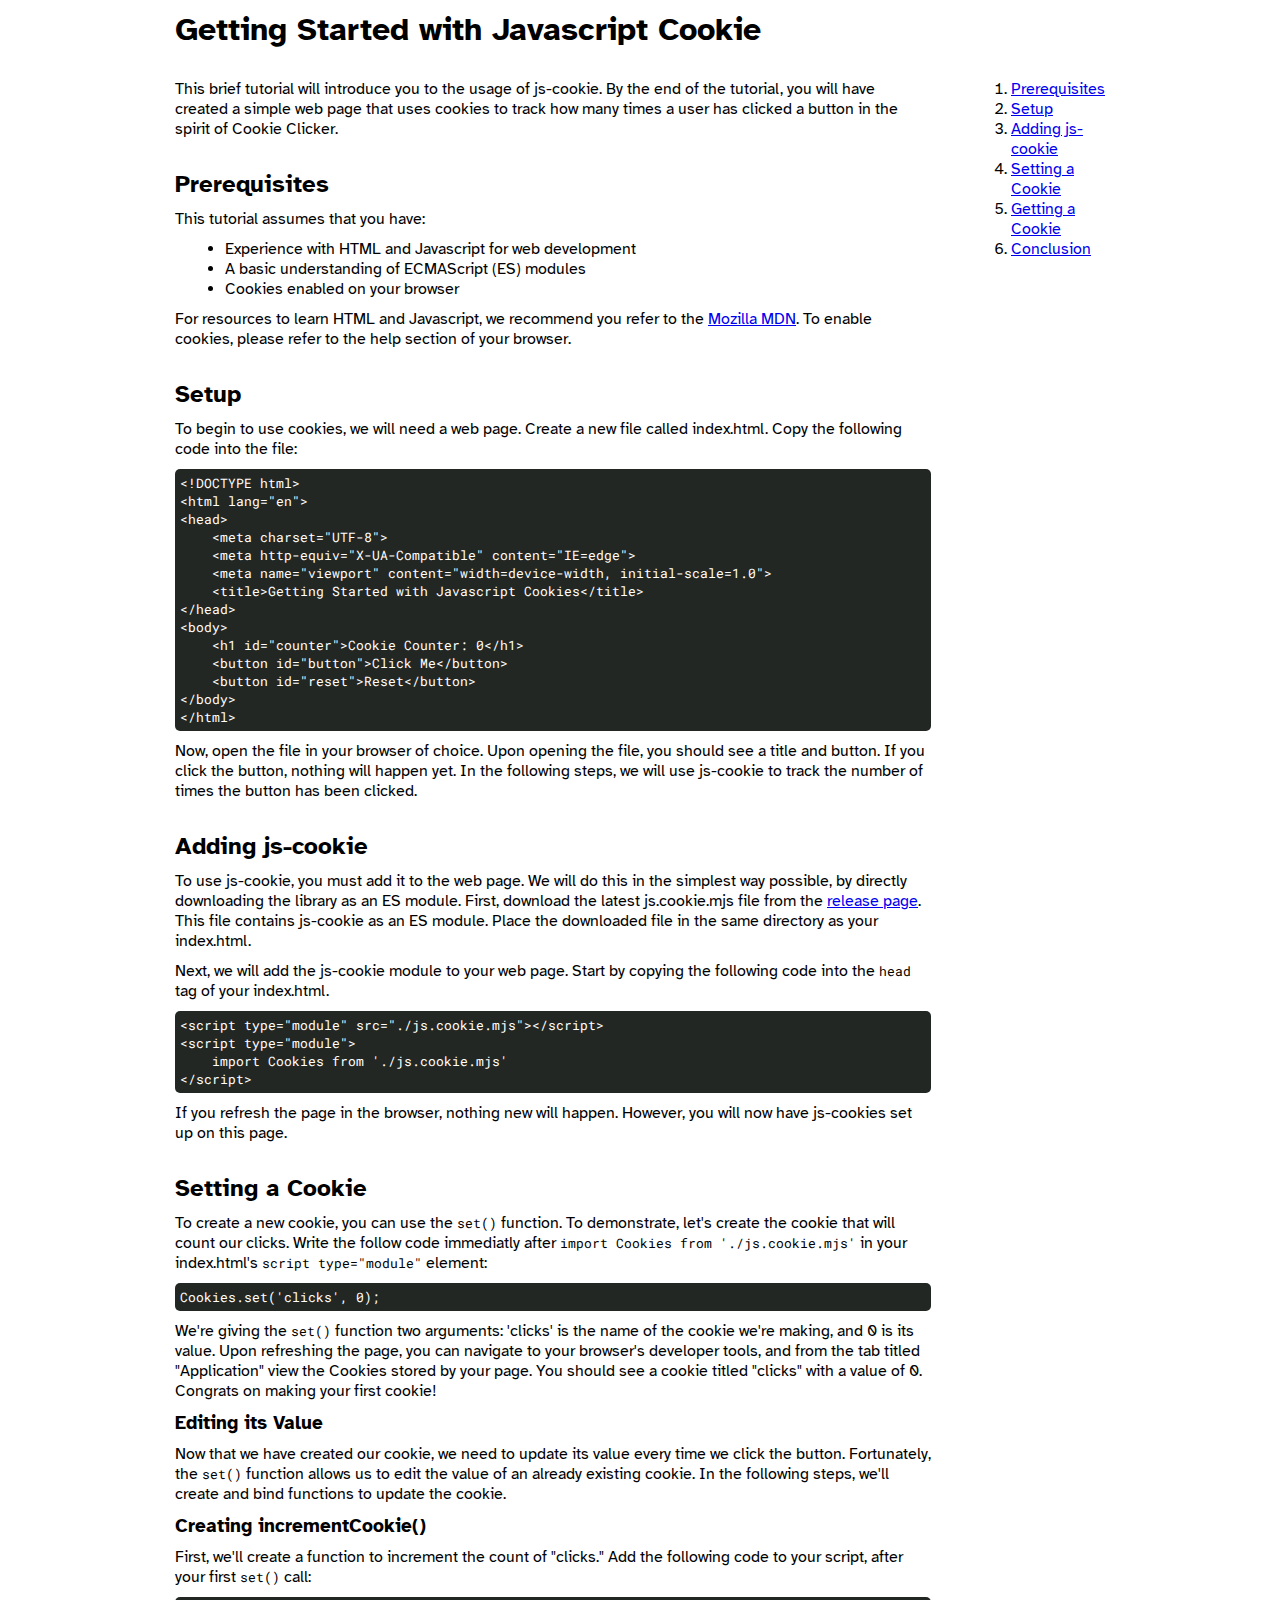
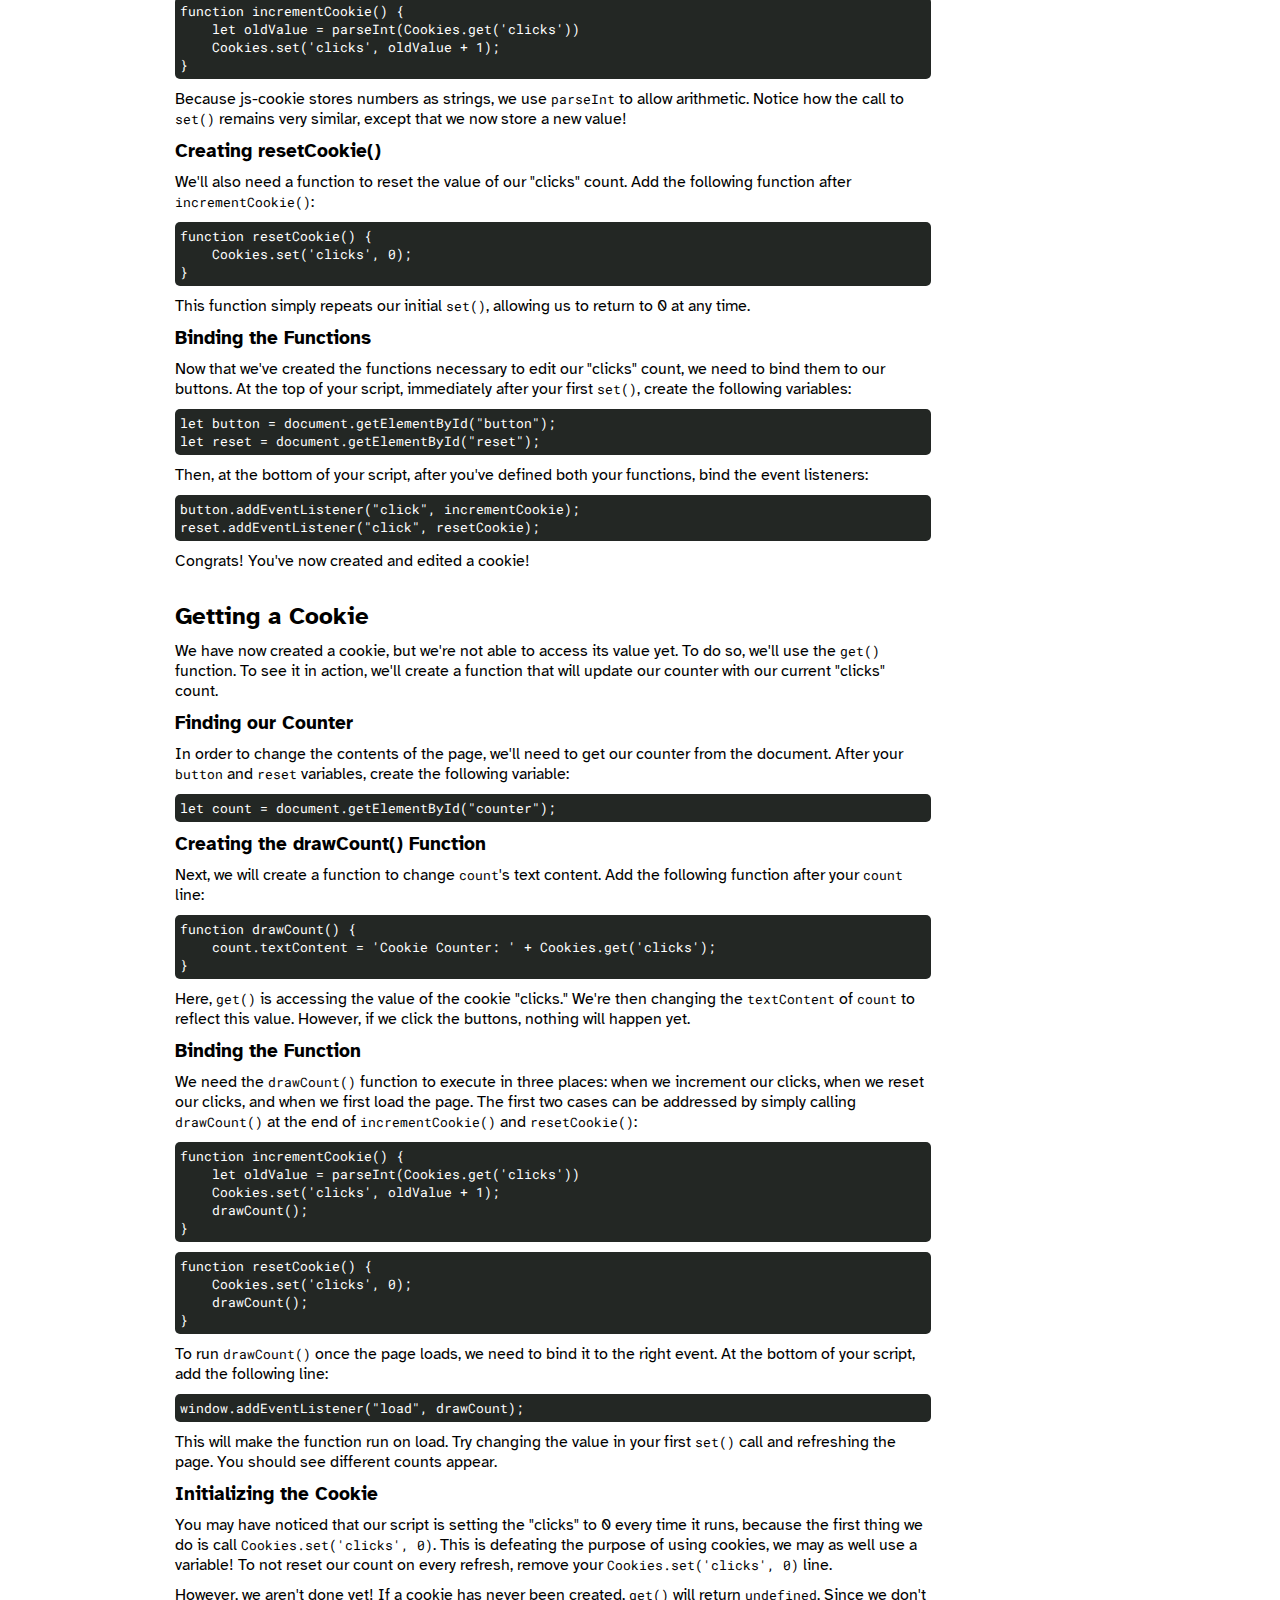
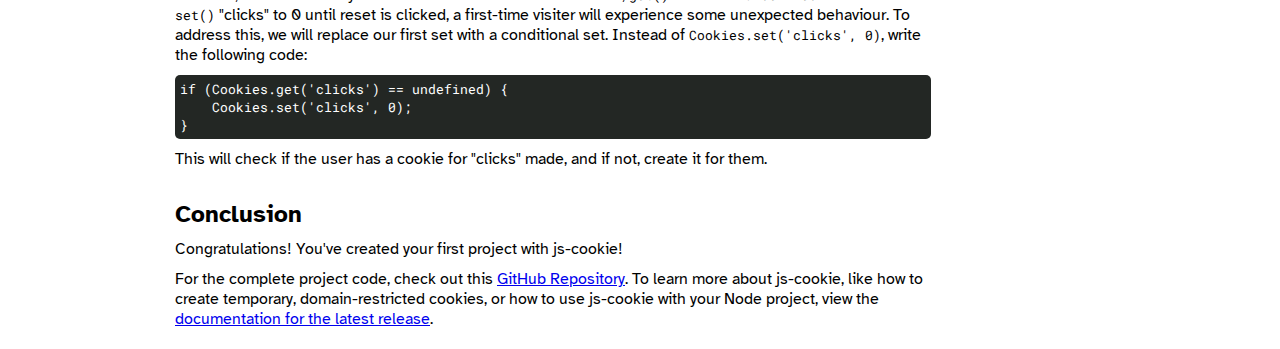
==== index.html @ d1ec7527 "Small content changes" ====
<!DOCTYPE html>
<html lang="en">
<head>
    <meta charset="UTF-8">
    <meta http-equiv="X-UA-Compatible" content="IE=edge">
    <meta name="viewport" content="width=device-width, initial-scale=1.0">
    <link rel="stylesheet" href="style.css">
    <title>Getting Started</title>
</head>
<body>
    <div class="blog">
        <h1>Getting Started with Javascript Cookie</h1>
        <div class="flex">
            <div class="article">

                <p>
                    This brief tutorial will introduce you to the usage of js-cookie. By the end of the 
                    tutorial, you will have created a simple web page that uses cookies to track how 
                    many times a user has clicked a button in the spirit of Cookie Clicker.
                </p>

                <h2 id="prereqs">Prerequisites</h2>
                <p>This tutorial assumes that you have:</p>
                <ul>
                    <li>Experience with HTML and Javascript for web development</li>
                    <li>A basic understanding of ECMAScript (ES) modules</li>
                    <li>Cookies enabled on your browser</li>
                </ul>
                <p>
                    For resources to learn HTML and Javascript, we recommend you refer to the 
                    <a href="https://developer.mozilla.org/">Mozilla MDN</a>. To enable
                    cookies, please refer to the help section of your browser.
                </p>
                
                <h2 id="setup">Setup</h2>
                <p>
                    To begin to use cookies, we will need a web page. Create a new file called
                    index.html. Copy the following code into the file:
                </p>
                <div class="code">
                    
                    <pre>&lt;!DOCTYPE html&gt;
&lt;html lang="en"&gt;
&lt;head&gt;
    &lt;meta charset="UTF-8"&gt;
    &lt;meta http-equiv="X-UA-Compatible" content="IE=edge"&gt;
    &lt;meta name="viewport" content="width=device-width, initial-scale=1.0"&gt;
    &lt;title&gt;Getting Started with Javascript Cookies&lt;&#47;title&gt;
&lt;/head&gt;
&lt;body&gt;
    &lt;h1 id="counter"&gt;Cookie Counter: 0&lt;&#47;h1&gt;
    &lt;button id="button"&gt;Click Me&lt;&#47;button&gt;
    &lt;button id="reset"&gt;Reset&lt;&#47;button&gt;
&lt;&#47;body&gt;
&lt;&#47;html&gt;</pre>
                </div>
                <p>
                    Now, open the file in your browser of choice.
                    Upon opening the file, you should see a title and button. If you click the button, 
                    nothing will happen yet. In the following steps, we will use js-cookie to track 
                    the number of times the button has been clicked.
                </p>

                <h2 id="install">Adding js-cookie</h2>
                <p>
                    To use js-cookie, you must add it to the web page. We will do this in the 
                    simplest way possible, by directly downloading the library as an ES module. First,
                    download the latest js.cookie.mjs file from the 
                    <a href="https://github.com/js-cookie/js-cookie/releases">release page</a>. This
                    file contains js-cookie as an ES module. Place the downloaded file in the same
                    directory as your index.html.
                </p>
                <p>
                    Next, we will add the js-cookie module to your web page. Start by copying the following
                    code into the <code>head</code> tag of your index.html.
                </p>
                <div class="code">
                    <pre>
&lt;script type="module" src="./js.cookie.mjs"&gt;&lt;/script&gt;
&lt;script type="module"&gt;
    import Cookies from './js.cookie.mjs'
&lt;/script&gt;</pre>
                </div>
                <p>
                    If you refresh the page in the browser, nothing new will happen. However, you will
                    now have js-cookies set up on this page.
                </p>

                <h2 id="makecookie">Setting a Cookie</h2>
                <p>
                    To create a new cookie, you can use the <code>set()</code> function. To demonstrate,
                    let's create the cookie that will count our clicks. Write the follow code immediatly
                    after <code>import Cookies from './js.cookie.mjs'</code> in your index.html's 
                    <code>script type="module"</code> element:
                </p>
                <div class="code">
                    <pre>
Cookies.set('clicks', 0);</pre>
                </div>
                <p>
                    We're giving the <code>set()</code> function two arguments: 'clicks' is the name of the
                    cookie we're making, and 0 is its value. Upon refreshing the page, you can navigate to your
                    browser's developer tools, and from the tab titled "Application" view the Cookies stored by
                    your page. You should see a cookie titled "clicks" with a value of 0. Congrats on making your
                    first cookie!
                </p>
                <h3>Editing its Value</h3>
                <p>
                    Now that we have created our cookie, we need to update its value every time we click the button.
                    Fortunately, the <code>set()</code> function allows us to edit the value of an already existing cookie.
                    In the following steps, we'll create and bind functions to update the cookie.
                </p>
                <h3>Creating incrementCookie()</h3>
                <p>
                    First, we'll create a function to increment the count of "clicks." Add the following code to your script,
                    after your first <code>set()</code> call:
                </p>
                <div class="code">
<pre>
function incrementCookie() {
    let oldValue = parseInt(Cookies.get('clicks'))
    Cookies.set('clicks', oldValue + 1);
}</pre>
                </div>
                <p>
                    Because js-cookie stores numbers as strings, we use <code>parseInt</code> to allow arithmetic. Notice
                    how the call to <code>set()</code> remains very similar, except that we now store a new value!
                </p>
                <h3>Creating resetCookie()</h3>
                <p>
                    We'll also need a function to reset the value of our "clicks" count. Add the following function
                    after <code>incrementCookie()</code>:
                </p>
                <div class="code">
<pre>
function resetCookie() {
    Cookies.set('clicks', 0);
}</pre>
                </div>
                <p>
                    This function simply repeats our initial <code>set()</code>, allowing us to return to 0 at any
                    time.
                </p>
                <h3>Binding the Functions</h3>
                <p>
                    Now that we've created the functions necessary to edit our "clicks" count, we need to bind them
                    to our buttons. At the top of your script, immediately after your first <code>set()</code>,
                    create the following variables:
                </p>
                <div class="code">
<pre>
let button = document.getElementById("button");
let reset = document.getElementById("reset");</pre>
                </div>
                <p>
                    Then, at the bottom of your script, after you've defined both your functions, bind the event
                    listeners:
                </p>
                <div class="code">
<pre>
button.addEventListener("click", incrementCookie);
reset.addEventListener("click", resetCookie);</pre>
                </div>
                <p>
                    Congrats! You've now created and edited a cookie!
                </p>

                <h2 id="readcookie">Getting a Cookie</h2>
                <p>
                    We have now created a cookie, but we're not able to access its value yet. To do so, we'll
                    use the <code>get()</code> function. To see it in action, we'll create a function that will
                    update our counter with our current "clicks" count. 
                </p>
                <h3>Finding our Counter</h3>
                <p>
                    In order to change the contents of the page, we'll need to get our counter from the 
                    document. After your <code>button</code> and <code>reset</code> variables, create the 
                    following variable:
                </p>
                <div class="code">
                    <pre>let count = document.getElementById("counter");</pre>
                </div>
                <h3>Creating the drawCount() Function</h3>
                <p>
                    Next, we will create a function to change <code>count</code>'s text content. Add the following
                    function after your <code>count</code> line:
                </p>
                <div class="code">
                    <pre>
function drawCount() {
    count.textContent = 'Cookie Counter: ' + Cookies.get('clicks');
}</pre>
                </div>
                <p>
                    Here, <code>get()</code> is accessing the value of the cookie "clicks." We're then changing the
                    <code>textContent</code> of <code>count</code> to reflect this value. However, if we click the 
                    buttons, nothing will happen yet.
                </p>
                <h3>Binding the Function</h3>
                <p>
                    We need the <code>drawCount()</code> function to execute in three places: when we increment our
                    clicks, when we reset our clicks, and when we first load the page. The first two cases can be 
                    addressed by simply calling <code>drawCount()</code> at the end of <code>incrementCookie()</code>
                    and <code>resetCookie()</code>:
                </p>
                <div class="code">
<pre>
function incrementCookie() {
    let oldValue = parseInt(Cookies.get('clicks'))
    Cookies.set('clicks', oldValue + 1);
    drawCount();
}</pre>
                </div>
                <div class="code">
<pre>
function resetCookie() {
    Cookies.set('clicks', 0);
    drawCount();
}</pre>
                </div>
                <p>
                    To run <code>drawCount()</code> once the page loads, we need to bind it to the right event. At
                    the bottom of your script, add the following line:            
                </p>
                <div class="code">
                    <pre>window.addEventListener("load", drawCount);</pre>
                </div>
                <p>
                    This will make the function run on load. Try changing the value in your first <code>set()</code> call
                    and refreshing the page. You should see different counts appear.
                </p>
                <h3>Initializing the Cookie</h3>
                <p>
                    You may have noticed that our script is setting the "clicks" to 0 every time it runs, because
                    the first thing we do is call <code>Cookies.set('clicks', 0)</code>. This is defeating the purpose
                    of using cookies, we may as well use a variable! To not reset our count on every refresh, remove
                    your <code>Cookies.set('clicks', 0)</code> line.
                </p>
                <p>
                    However, we aren't done yet! If a cookie has never been created, <code>get()</code> will return
                    <code>undefined</code>. Since we don't <code>set()</code> "clicks" to 0 until reset is clicked,
                    a first-time visiter will experience some unexpected behaviour. To address this, we will replace
                    our first set with a conditional set. Instead of <code>Cookies.set('clicks', 0)</code>, write
                    the following code:
                </p>
                <div class="code">
                    <pre>
if (Cookies.get('clicks') == undefined) {
    Cookies.set('clicks', 0);
}</pre>
                </div>
                <p>
                    This will check if the user has a cookie for "clicks" made, and if not, create it for them.
                </p>

                <h2 id="conclusion">Conclusion</h2>
                <p>Congratulations! You've created your first project with js-cookie!</p>
                <p>
                    For the complete project code, check out this 
                    <a href="https://github.com/keatonuw/getting-started/blob/main/cookies.html">GitHub Repository</a>.
                    To learn more about js-cookie, like how to create temporary, domain-restricted cookies, or
                    how to use js-cookie with your Node project, view the 
                    <a href="https://github.com/js-cookie/js-cookie/tree/latest#readme">documentation for the latest release</a>.
                </p>

            </div>
            <div class="contents">
                <ol>
                    <li><a href="#prereqs">Prerequisites</a></li>
                    <li><a href="#setup">Setup</a></li>
                    <li><a href="#install">Adding js-cookie</a></li>
                    <li><a href="#makecookie">Setting a Cookie</a></li>
                    <li><a href="#readcookie">Getting a Cookie</a></li>
                    <li><a href="#conclusion">Conclusion</a></li>
                </ol>
            </div>
        </div>
    </div>
</body>
</html>
---- style.css ----
@import url('https://fonts.googleapis.com/css2?family=Atkinson+Hyperlegible&family=Roboto+Mono&family=Space+Mono&display=swap');
* {
    margin: 0;
    padding: 0;
}

body {
    background-color: white;
    font-family: 'Atkinson Hyperlegible', sans-serif;
}

.blog {
    width: 75%;
    margin: auto;
    height: 100vh;
}

.flex {
    display: flex;
    align-items: flex-start;
    justify-content: space-between;
}

.article, .contents, h1 {
    padding: 10px 15px;
}

.article > *, .contents > * {
    margin: 10px 0;
}

.article > h2 {
    margin: 30px 0 0 0;
}

li {
    margin: 0 0 0 50px;
}

.code {
    background-color: rgb(35, 39, 36);
    border-radius: 5px;
    padding: 5px;
    color: white;
    font-family: 'Roboto Mono', monospace;
    text-align: left;
}

pre, code {
    font-family: 'Roboto Mono', monospace;
    font-size: small;
}
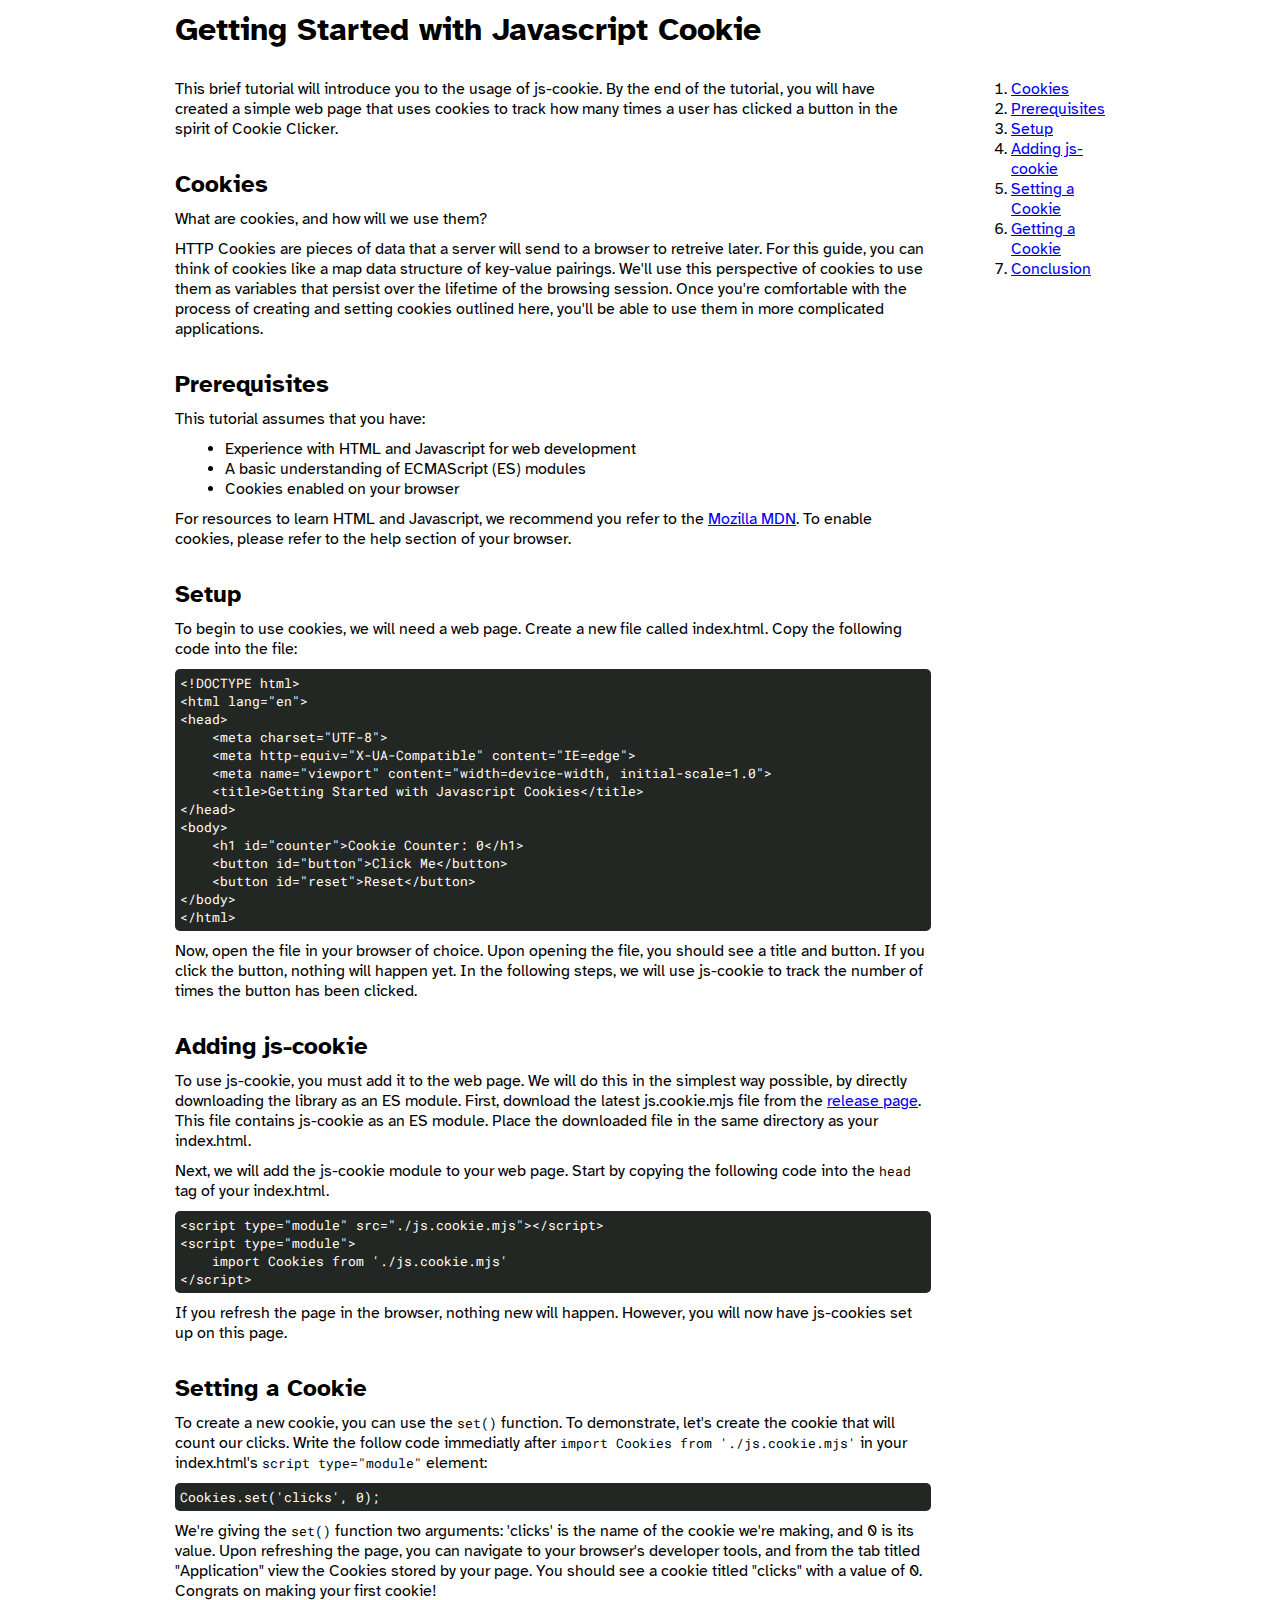
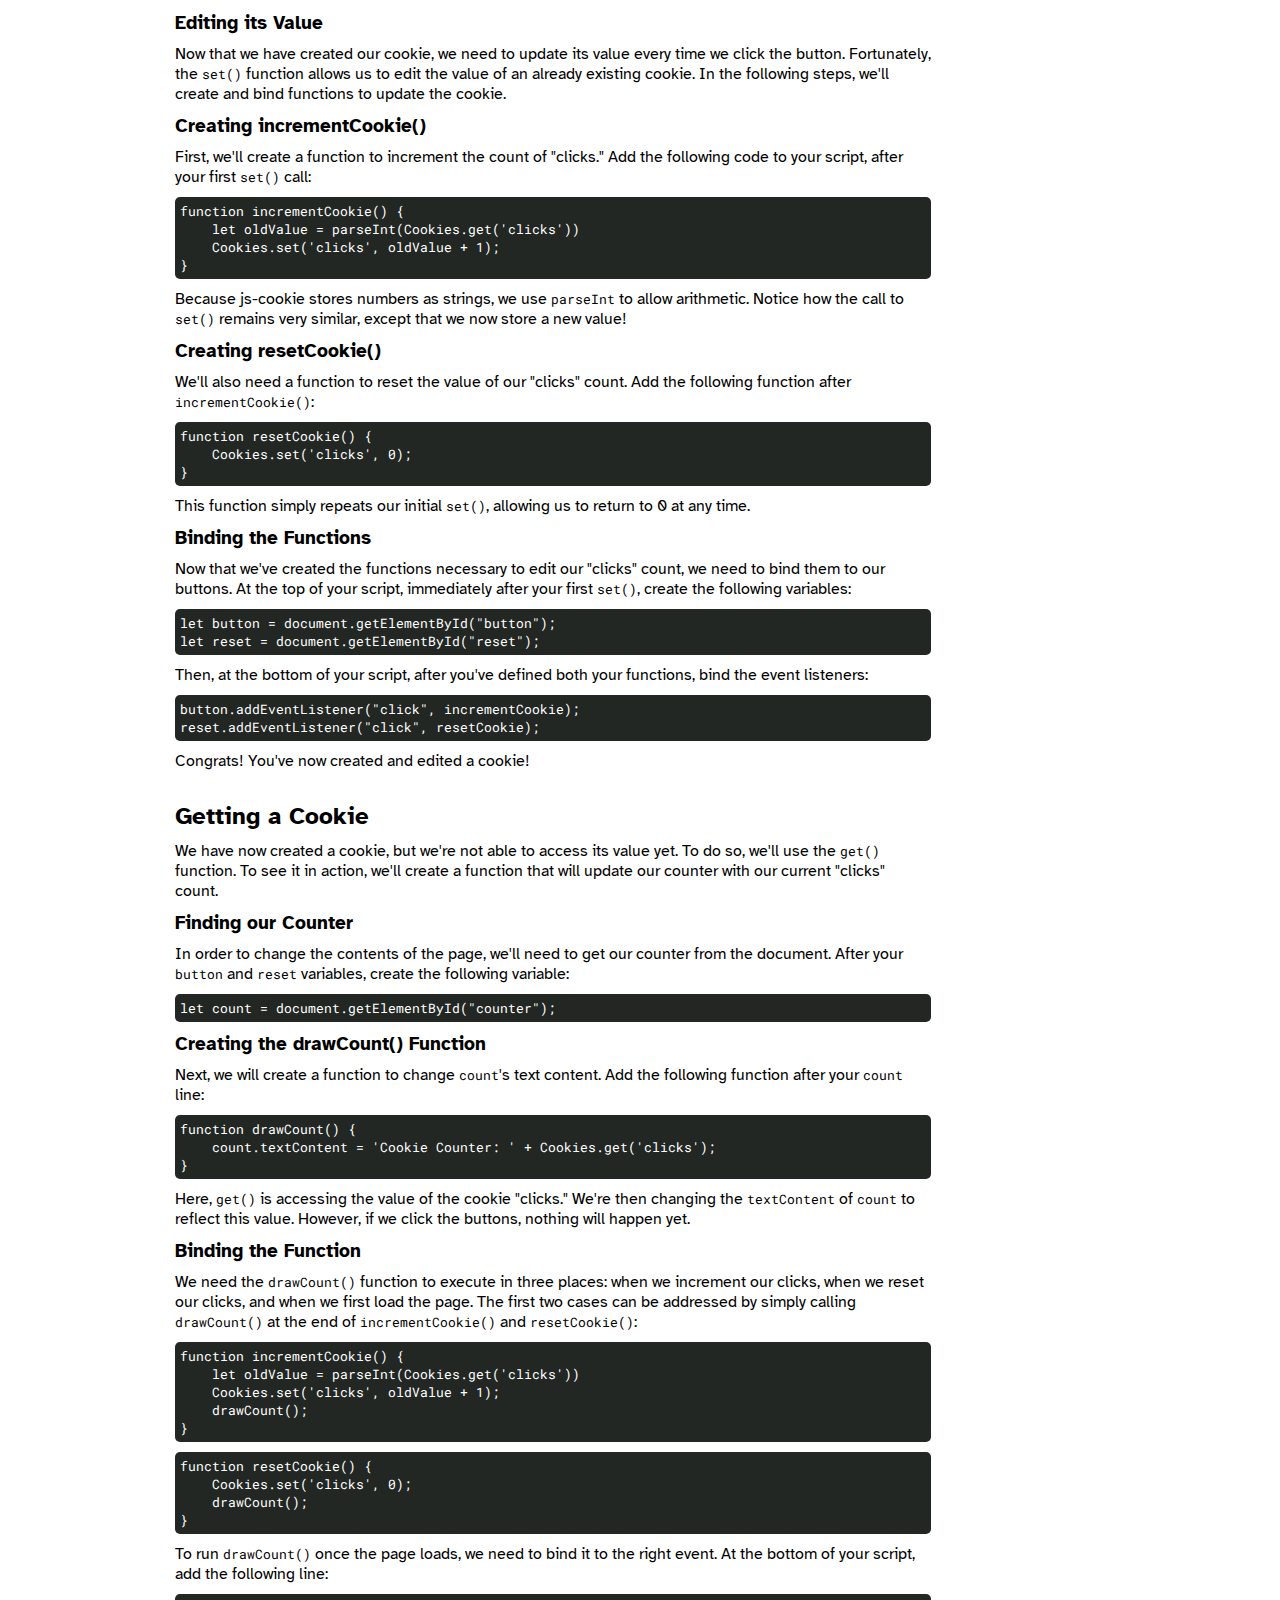
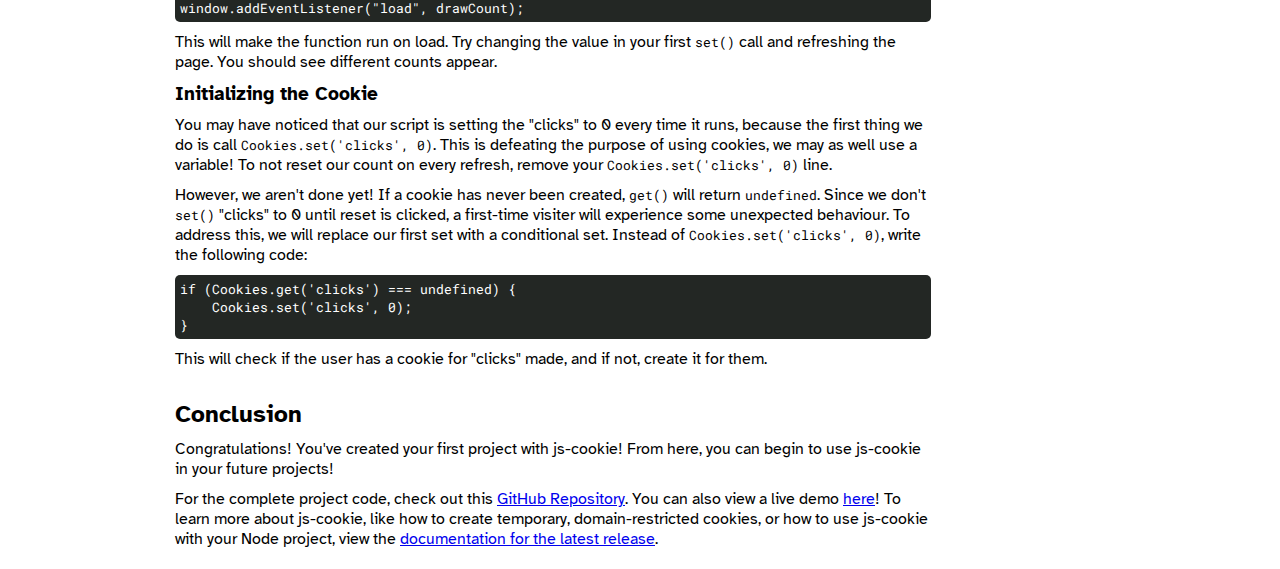
==== commit 5db5e330: "draft content" ====
--- a/index.html
+++ b/index.html
@@ -17,6 +17,16 @@
                     This brief tutorial will introduce you to the usage of js-cookie. By the end of the 
                     tutorial, you will have created a simple web page that uses cookies to track how 
                     many times a user has clicked a button in the spirit of Cookie Clicker.
+                </p>
+
+                <h2 id="cookies">Cookies</h2>
+                <p>What are cookies, and how will we use them?</p>
+                <p>
+                    HTTP Cookies are pieces of data that a server will send to a browser to retreive later.
+                    For this guide, you can think of cookies like a map data structure of key-value pairings.
+                    We'll use this perspective of cookies to use them as variables that persist over the lifetime
+                    of the browsing session. Once you're comfortable with the process of creating and setting
+                    cookies outlined here, you'll be able to use them in more complicated applications.
                 </p>
 
                 <h2 id="prereqs">Prerequisites</h2>
@@ -245,7 +255,7 @@
                 </p>
                 <div class="code">
                     <pre>
-if (Cookies.get('clicks') == undefined) {
+if (Cookies.get('clicks') === undefined) {
     Cookies.set('clicks', 0);
 }</pre>
                 </div>
@@ -254,10 +264,15 @@
                 </p>
 
                 <h2 id="conclusion">Conclusion</h2>
-                <p>Congratulations! You've created your first project with js-cookie!</p>
+                <p>
+                    Congratulations! You've created your first project with js-cookie! From here, you can begin to
+                    use js-cookie in your future projects!
+                </p>
                 <p>
                     For the complete project code, check out this 
                     <a href="https://github.com/keatonuw/getting-started/blob/main/cookies.html">GitHub Repository</a>.
+                    You can also view a live demo
+                    <a href="https://keatonuw.github.io/getting-started/cookies.html">here</a>!
                     To learn more about js-cookie, like how to create temporary, domain-restricted cookies, or
                     how to use js-cookie with your Node project, view the 
                     <a href="https://github.com/js-cookie/js-cookie/tree/latest#readme">documentation for the latest release</a>.
@@ -266,6 +281,7 @@
             </div>
             <div class="contents">
                 <ol>
+                    <li><a href="#cookies">Cookies</a></li>
                     <li><a href="#prereqs">Prerequisites</a></li>
                     <li><a href="#setup">Setup</a></li>
                     <li><a href="#install">Adding js-cookie</a></li>
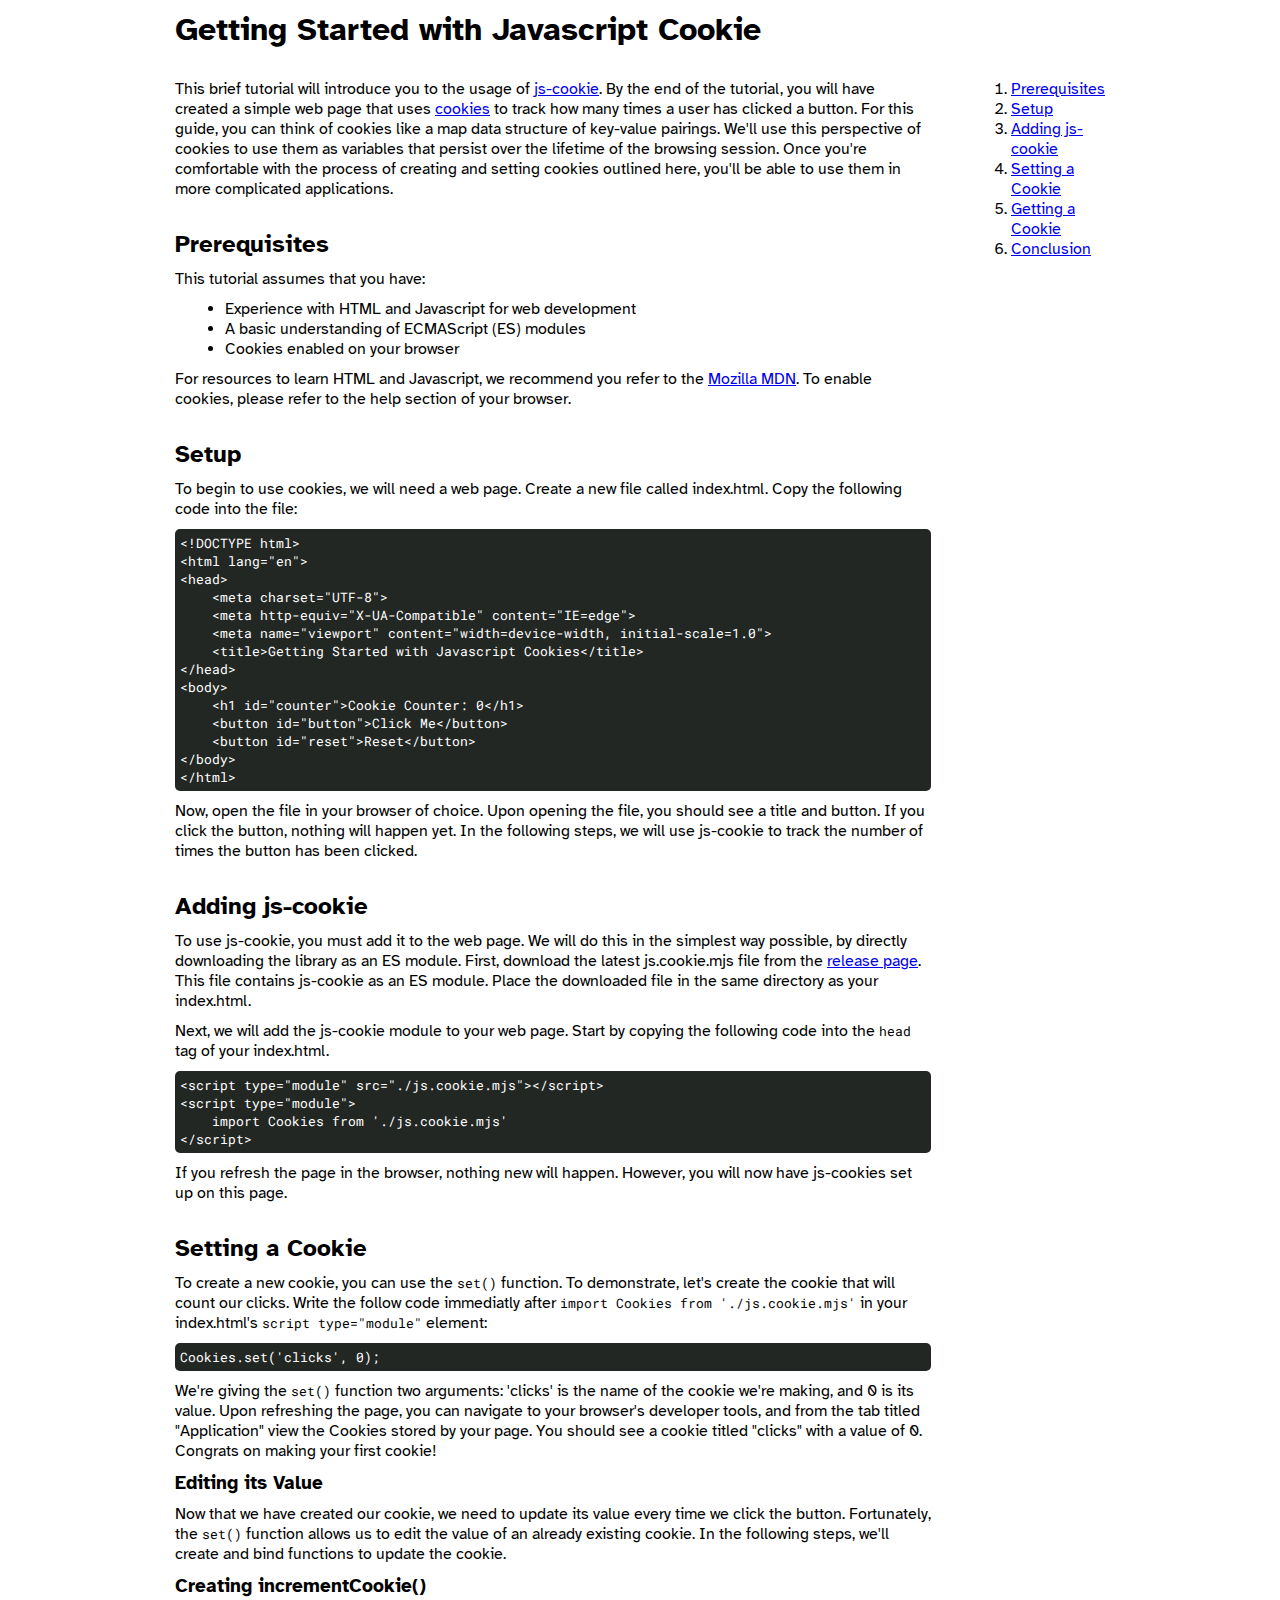
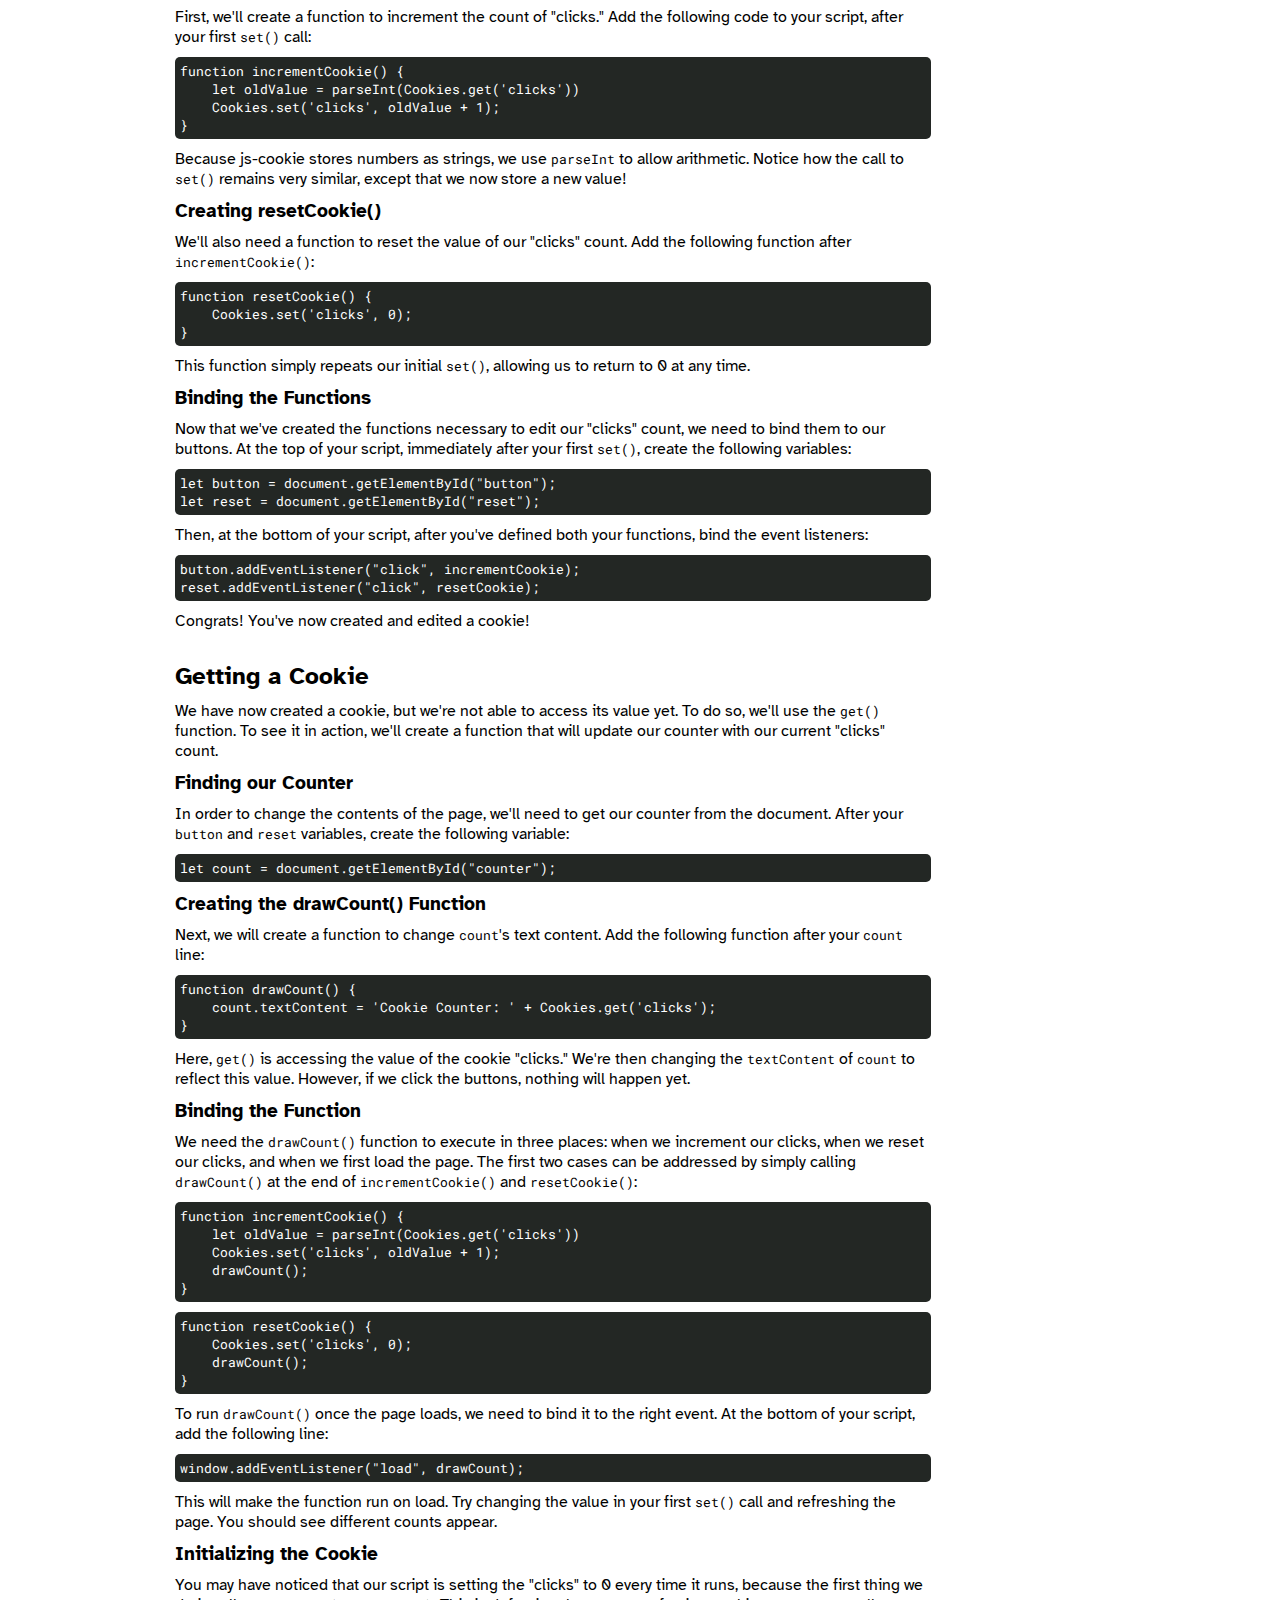
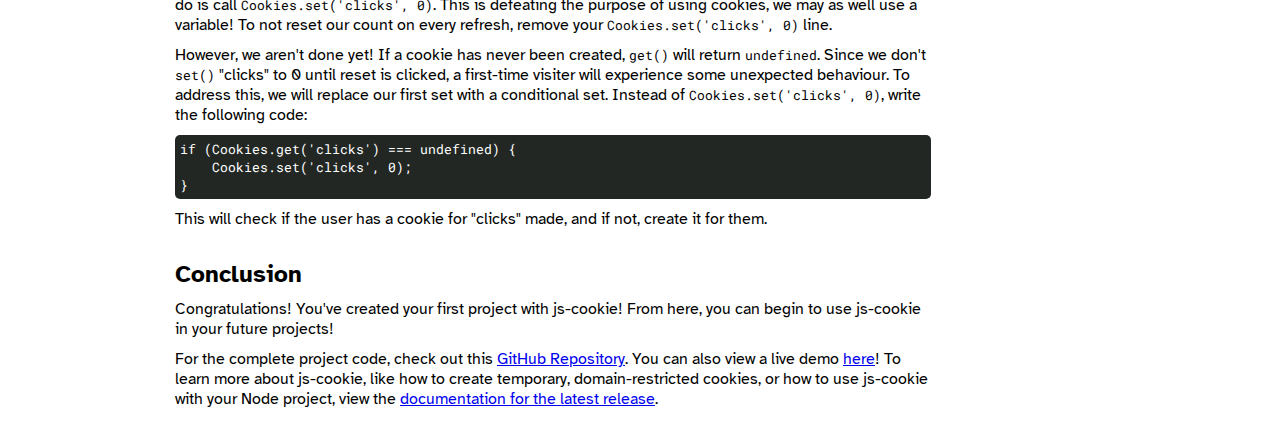
==== commit cd8cc49a: "Sources" ====
--- a/index.html
+++ b/index.html
@@ -14,16 +14,11 @@
             <div class="article">
 
                 <p>
-                    This brief tutorial will introduce you to the usage of js-cookie. By the end of the 
-                    tutorial, you will have created a simple web page that uses cookies to track how 
-                    many times a user has clicked a button in the spirit of Cookie Clicker.
-                </p>
-
-                <h2 id="cookies">Cookies</h2>
-                <p>What are cookies, and how will we use them?</p>
-                <p>
-                    HTTP Cookies are pieces of data that a server will send to a browser to retreive later.
-                    For this guide, you can think of cookies like a map data structure of key-value pairings.
+                    This brief tutorial will introduce you to the usage of <a href="https://github.com/js-cookie/js-cookie">js-cookie</a>. 
+                    By the end of the tutorial, you will have created a simple web page that uses 
+                    <a href="https://www.cisco.com/c/en/us/support/docs/security/web-security-appliance/117925-technote-csc-00.html">cookies</a> 
+                    to track how many times a user has clicked a button. For this guide, 
+                    you can think of cookies like a map data structure of key-value pairings.
                     We'll use this perspective of cookies to use them as variables that persist over the lifetime
                     of the browsing session. Once you're comfortable with the process of creating and setting
                     cookies outlined here, you'll be able to use them in more complicated applications.
@@ -281,7 +276,6 @@
             </div>
             <div class="contents">
                 <ol>
-                    <li><a href="#cookies">Cookies</a></li>
                     <li><a href="#prereqs">Prerequisites</a></li>
                     <li><a href="#setup">Setup</a></li>
                     <li><a href="#install">Adding js-cookie</a></li>
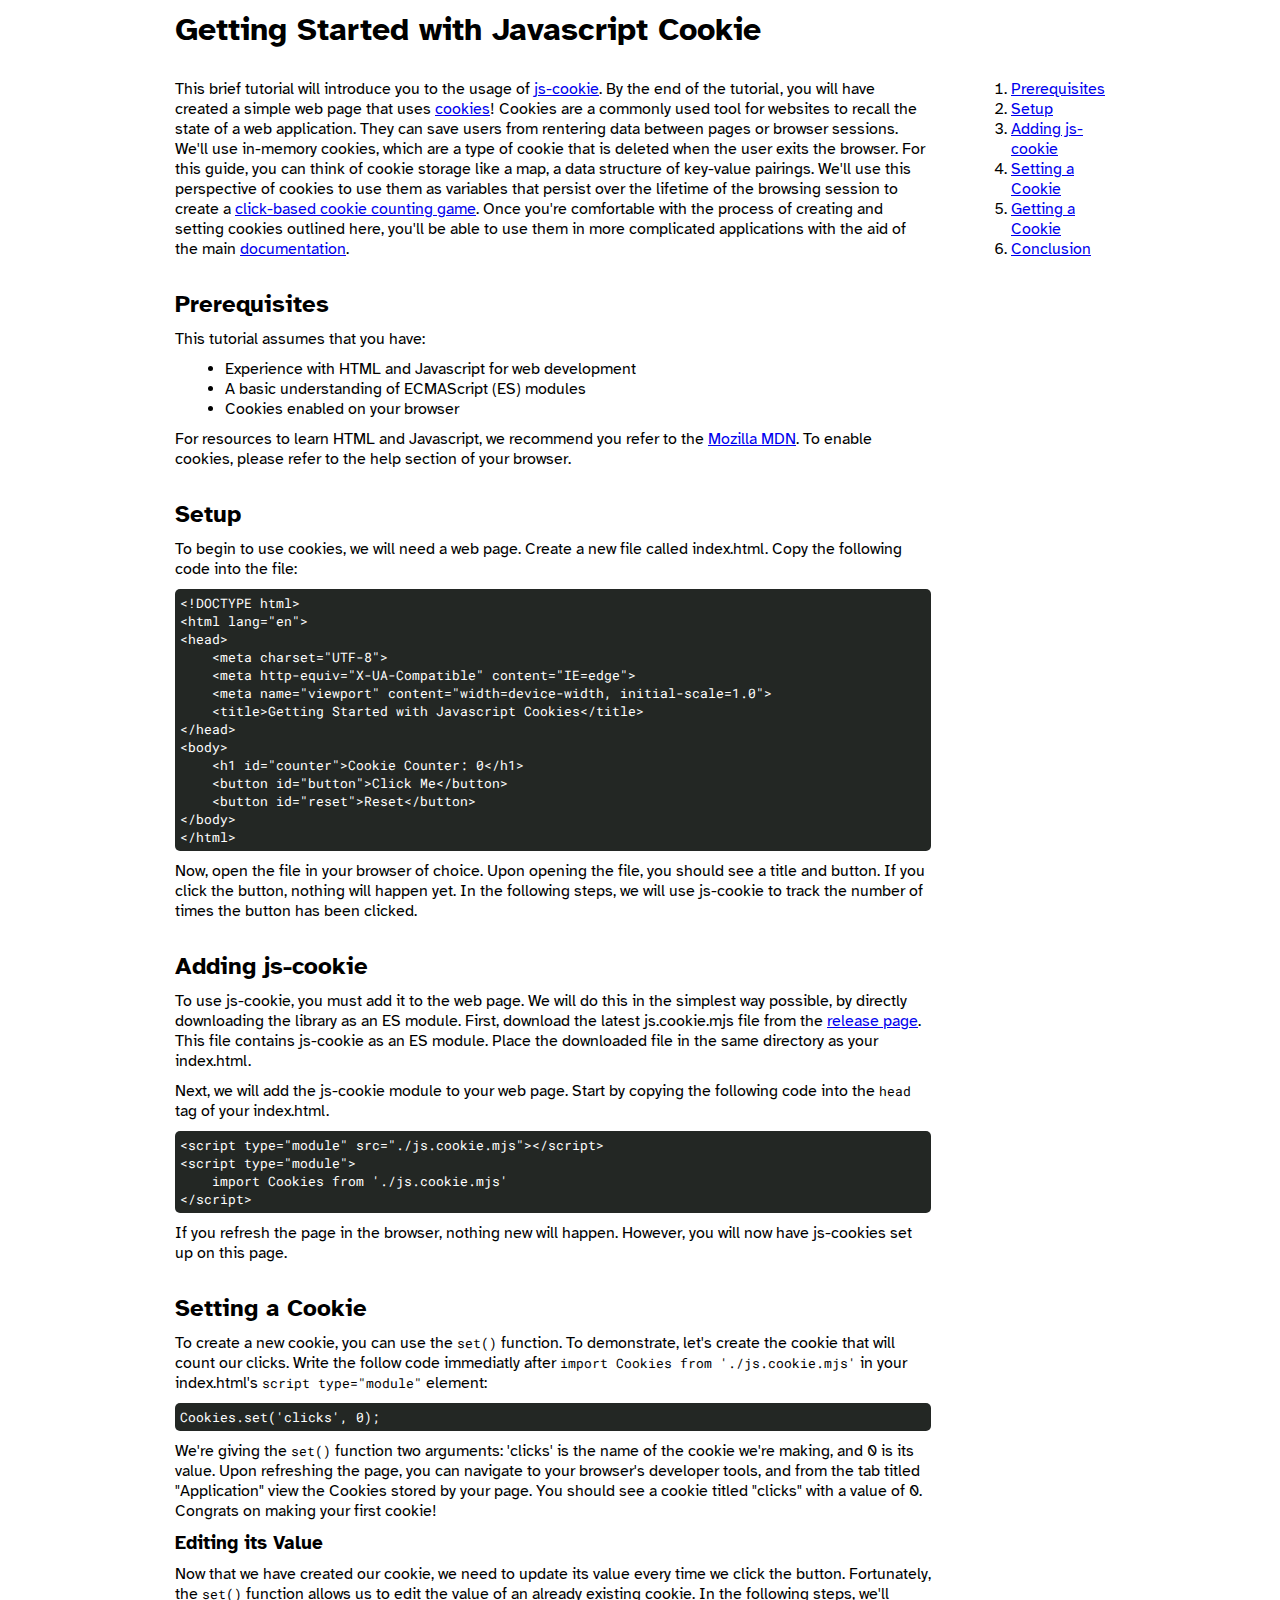
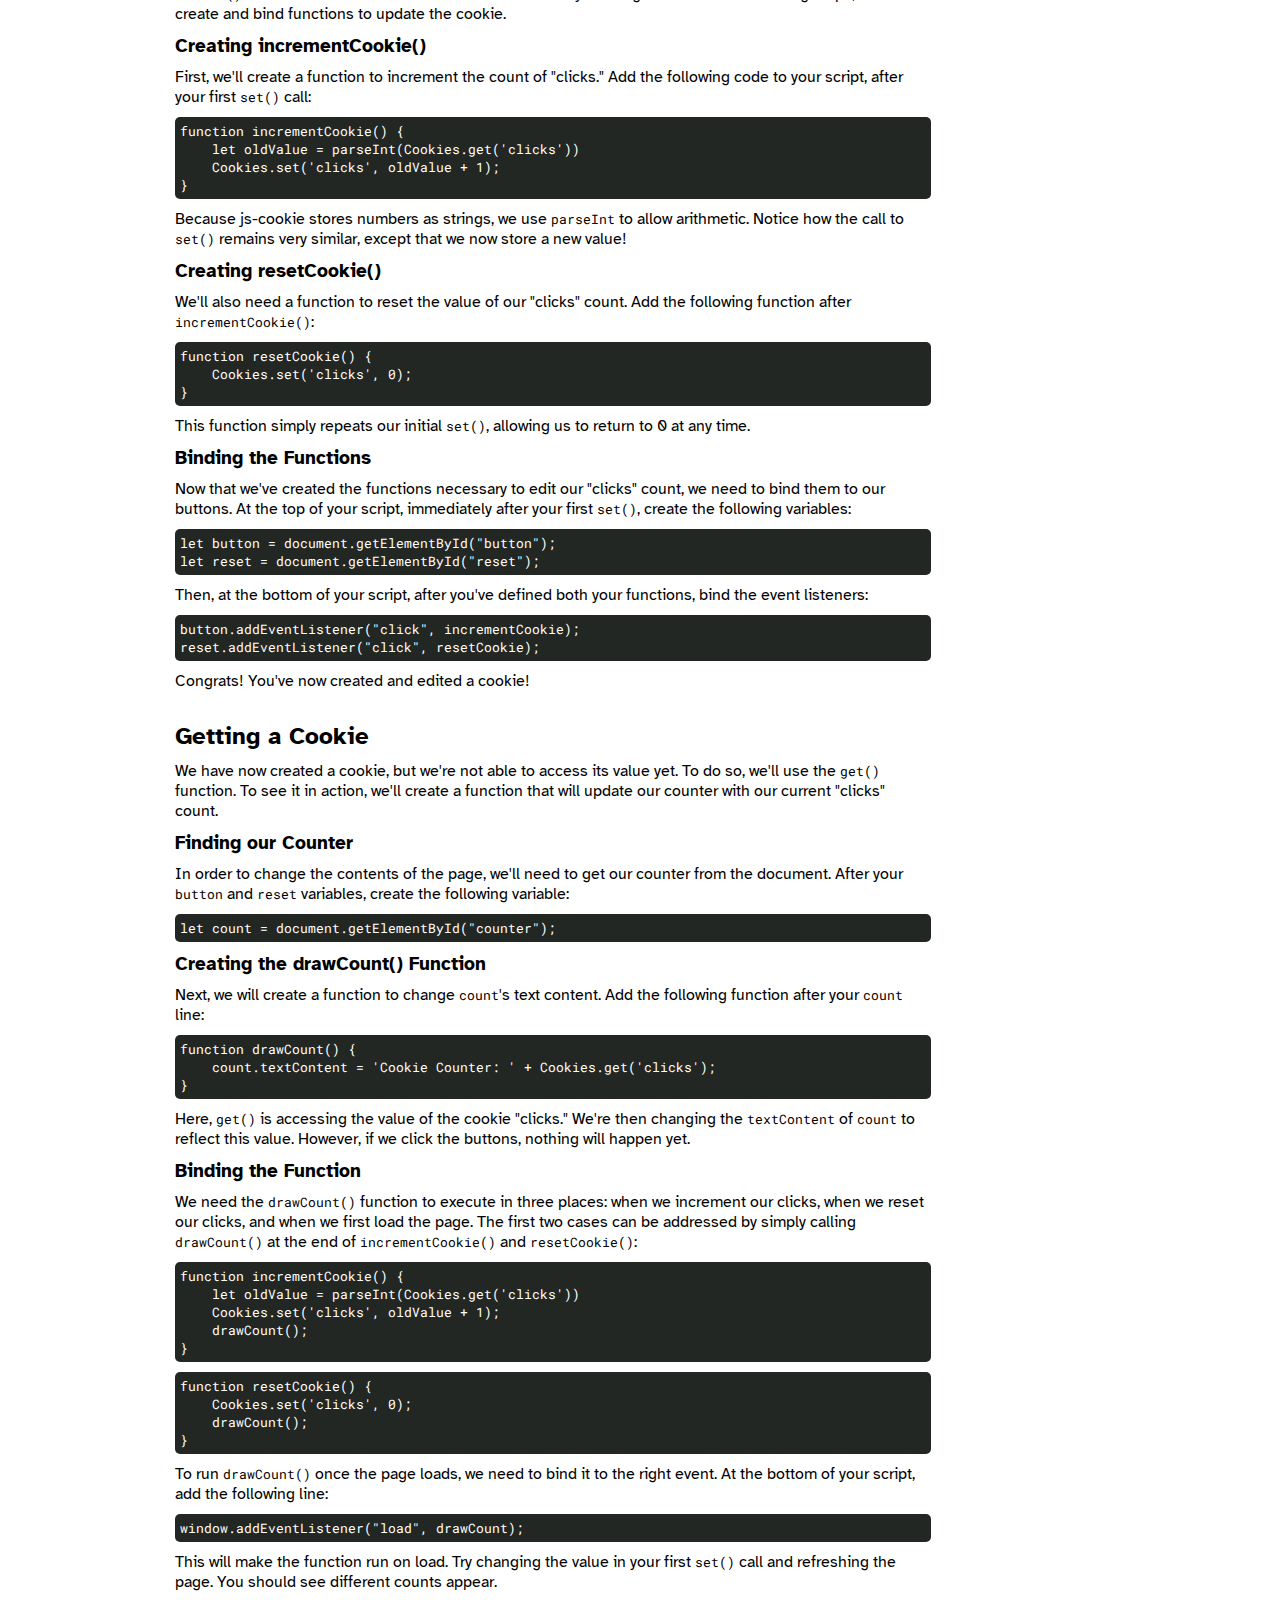
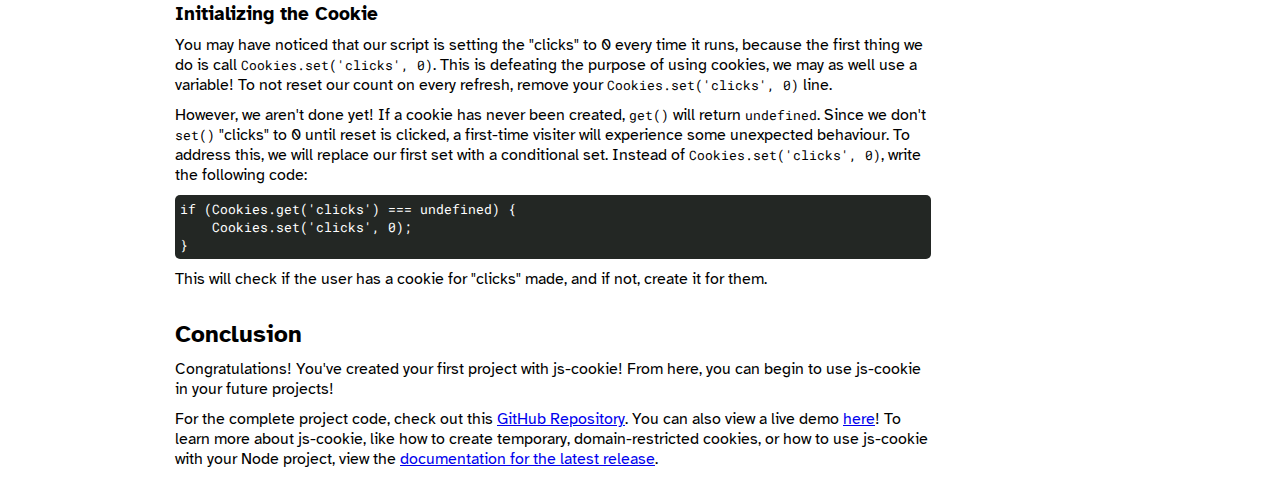
==== commit 39e0ca56: "Peer review revisions" ====
--- a/index.html
+++ b/index.html
@@ -16,12 +16,21 @@
                 <p>
                     This brief tutorial will introduce you to the usage of <a href="https://github.com/js-cookie/js-cookie">js-cookie</a>. 
                     By the end of the tutorial, you will have created a simple web page that uses 
-                    <a href="https://www.cisco.com/c/en/us/support/docs/security/web-security-appliance/117925-technote-csc-00.html">cookies</a> 
-                    to track how many times a user has clicked a button. For this guide, 
-                    you can think of cookies like a map data structure of key-value pairings.
+                    <a href="https://docs.microsoft.com/en-us/previous-versions/iis/6.0-sdk/ms526029(v=vs.90)">cookies</a>!
+                    
+                    Cookies are a commonly used tool for websites to recall the state of a web application. They can
+                    save users from rentering data between pages or browser sessions. We'll use in-memory cookies,
+                    which are a type of cookie that is deleted when the user exits the browser.                      
+
+                    For this guide, you can think of cookie storage like a map, a data structure of key-value pairings.
                     We'll use this perspective of cookies to use them as variables that persist over the lifetime
-                    of the browsing session. Once you're comfortable with the process of creating and setting
-                    cookies outlined here, you'll be able to use them in more complicated applications.
+                    of the browsing session to create a 
+                    <a href="https://keatonuw.github.io/getting-started/cookies.html">click-based cookie counting game</a>.
+                    
+                    
+                    Once you're comfortable with the process of creating and setting
+                    cookies outlined here, you'll be able to use them in more complicated applications with the aid of
+                    the main <a href="https://github.com/js-cookie/js-cookie/tree/latest#readme">documentation</a>.
                 </p>
 
                 <h2 id="prereqs">Prerequisites</h2>
@@ -274,7 +283,7 @@
                 </p>
 
             </div>
-            <div class="contents">
+            <nav class="contents">
                 <ol>
                     <li><a href="#prereqs">Prerequisites</a></li>
                     <li><a href="#setup">Setup</a></li>
@@ -283,7 +292,7 @@
                     <li><a href="#readcookie">Getting a Cookie</a></li>
                     <li><a href="#conclusion">Conclusion</a></li>
                 </ol>
-            </div>
+            </nav>
         </div>
     </div>
 </body>
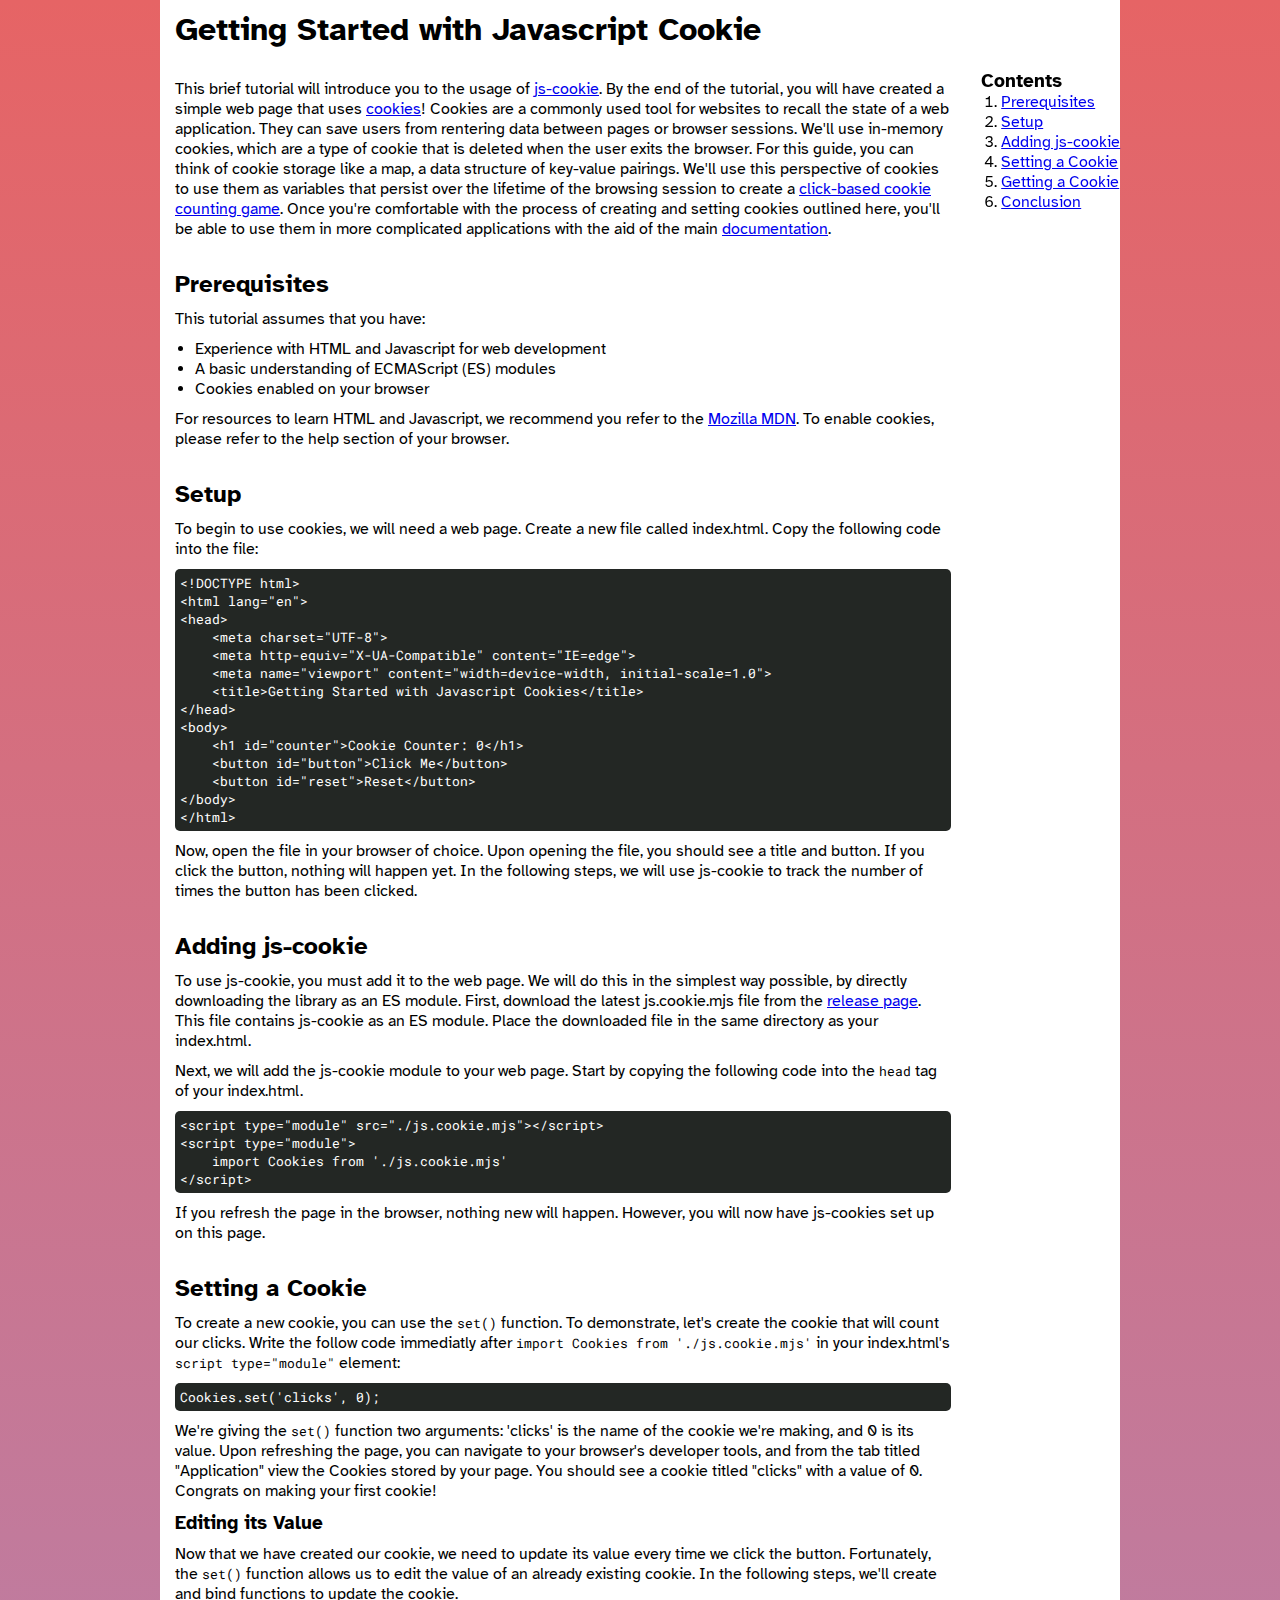
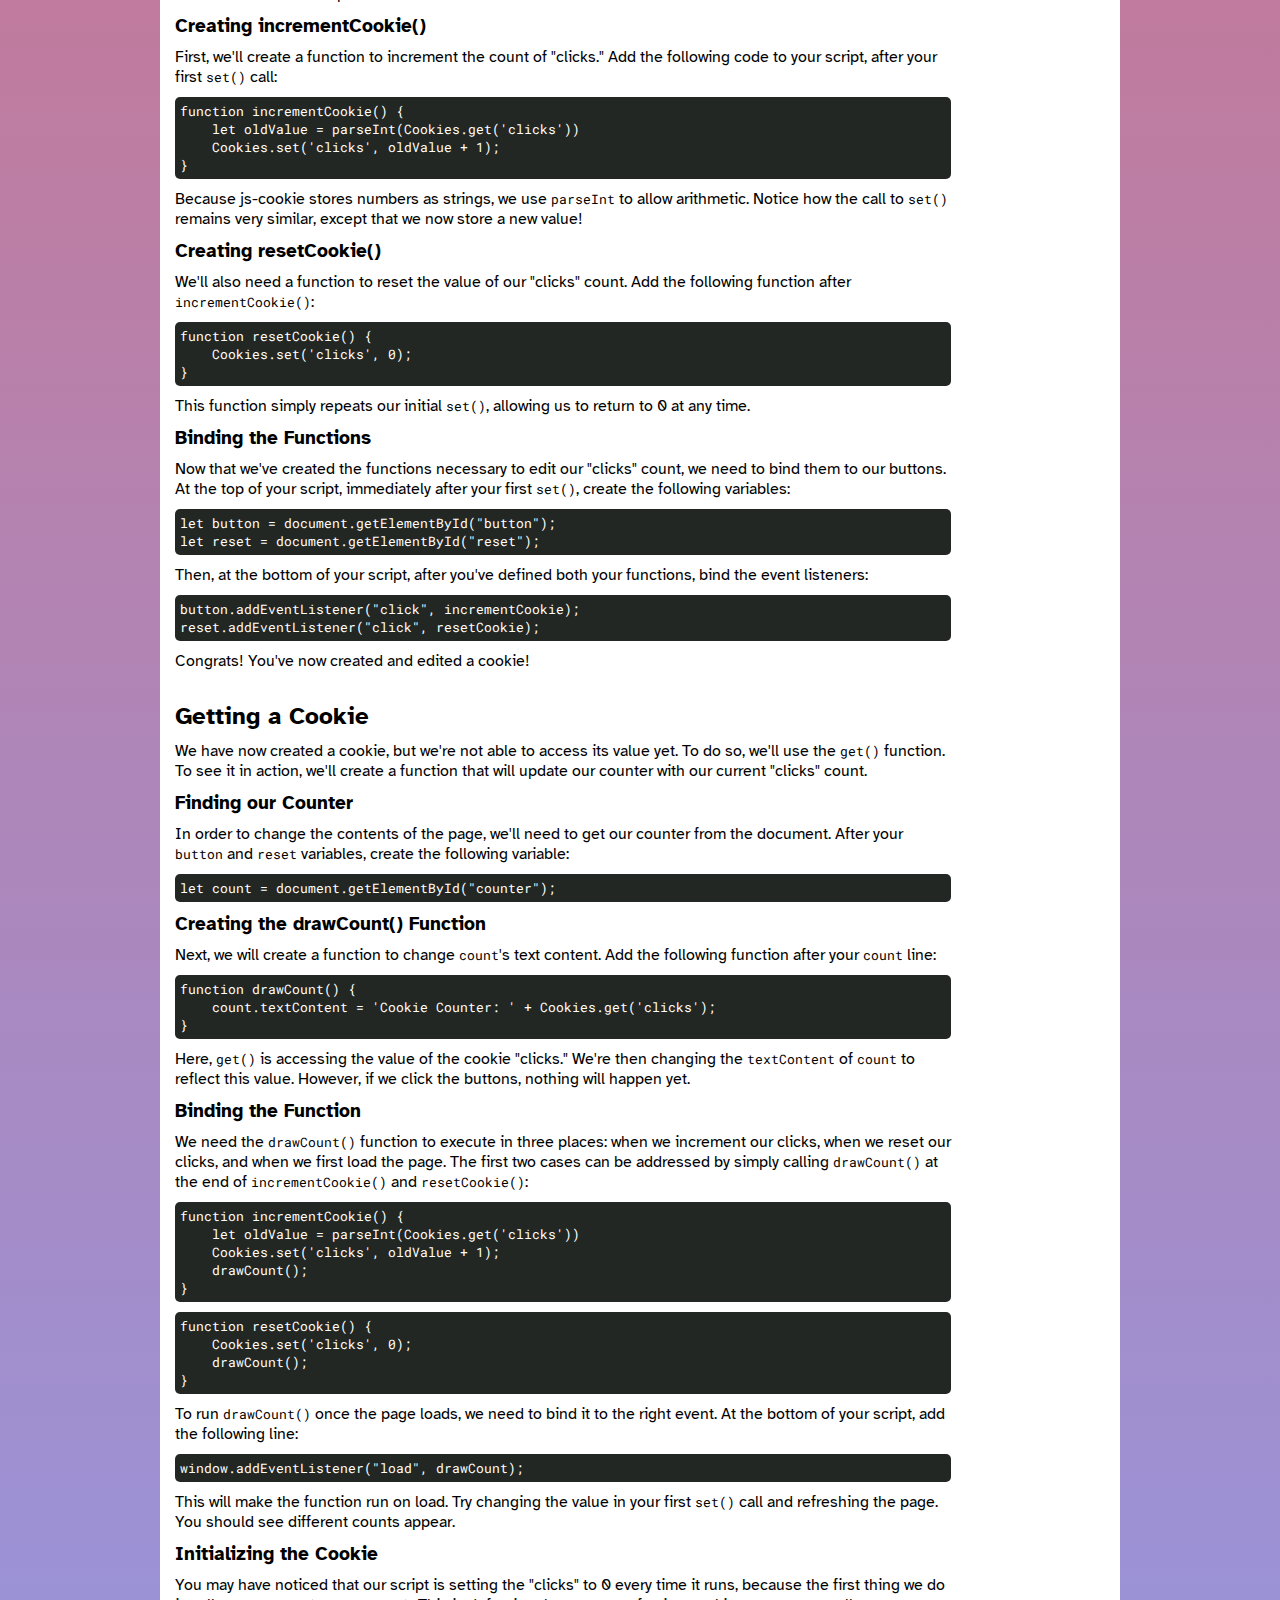
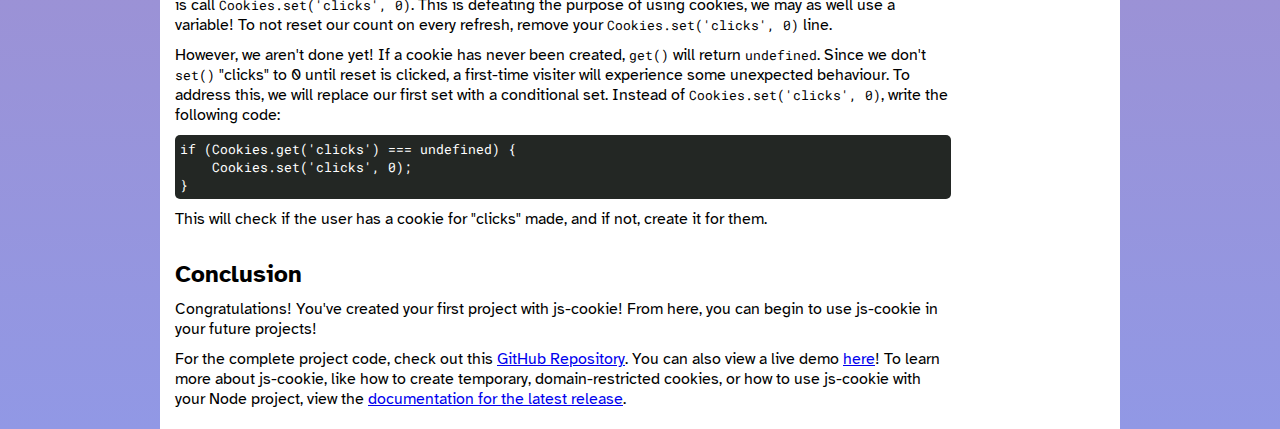
==== commit a4a4101e: "visual updates" ====
--- a/index.html
+++ b/index.html
@@ -32,6 +32,7 @@
                     cookies outlined here, you'll be able to use them in more complicated applications with the aid of
                     the main <a href="https://github.com/js-cookie/js-cookie/tree/latest#readme">documentation</a>.
                 </p>
+                <!-- https://www.cisco.com/c/en/us/support/docs/security/web-security-appliance/117925-technote-csc-00.html -->
 
                 <h2 id="prereqs">Prerequisites</h2>
                 <p>This tutorial assumes that you have:</p>
@@ -284,14 +285,17 @@
 
             </div>
             <nav class="contents">
-                <ol>
-                    <li><a href="#prereqs">Prerequisites</a></li>
-                    <li><a href="#setup">Setup</a></li>
-                    <li><a href="#install">Adding js-cookie</a></li>
-                    <li><a href="#makecookie">Setting a Cookie</a></li>
-                    <li><a href="#readcookie">Getting a Cookie</a></li>
-                    <li><a href="#conclusion">Conclusion</a></li>
-                </ol>
+                <div>
+                    <h3>Contents</h3>
+                    <ol>
+                        <li><a href="#prereqs">Prerequisites</a></li>
+                        <li><a href="#setup">Setup</a></li>
+                        <li><a href="#install">Adding js-cookie</a></li>
+                        <li><a href="#makecookie">Setting a Cookie</a></li>
+                        <li><a href="#readcookie">Getting a Cookie</a></li>
+                        <li><a href="#conclusion">Conclusion</a></li>
+                    </ol>
+                </div>
             </nav>
         </div>
     </div>
--- a/style.css
+++ b/style.css
@@ -5,14 +5,15 @@
 }
 
 body {
-    background-color: white;
+    background: linear-gradient(#e66465, #9198e5);
     font-family: 'Atkinson Hyperlegible', sans-serif;
 }
 
 .blog {
+    background-color: white;
     width: 75%;
     margin: auto;
-    height: 100vh;
+    height: 100%;
 }
 
 .flex {
@@ -25,7 +26,7 @@
     padding: 10px 15px;
 }
 
-.article > *, .contents > * {
+.article > * {
     margin: 10px 0;
 }
 
@@ -34,7 +35,7 @@
 }
 
 li {
-    margin: 0 0 0 50px;
+    margin: 0 0 0 20px;
 }
 
 .code {
@@ -49,4 +50,12 @@
 pre, code {
     font-family: 'Roboto Mono', monospace;
     font-size: small;
+}
+
+.contents {
+    width: 100%;
+}
+
+.contents > * {
+    position: fixed;
 }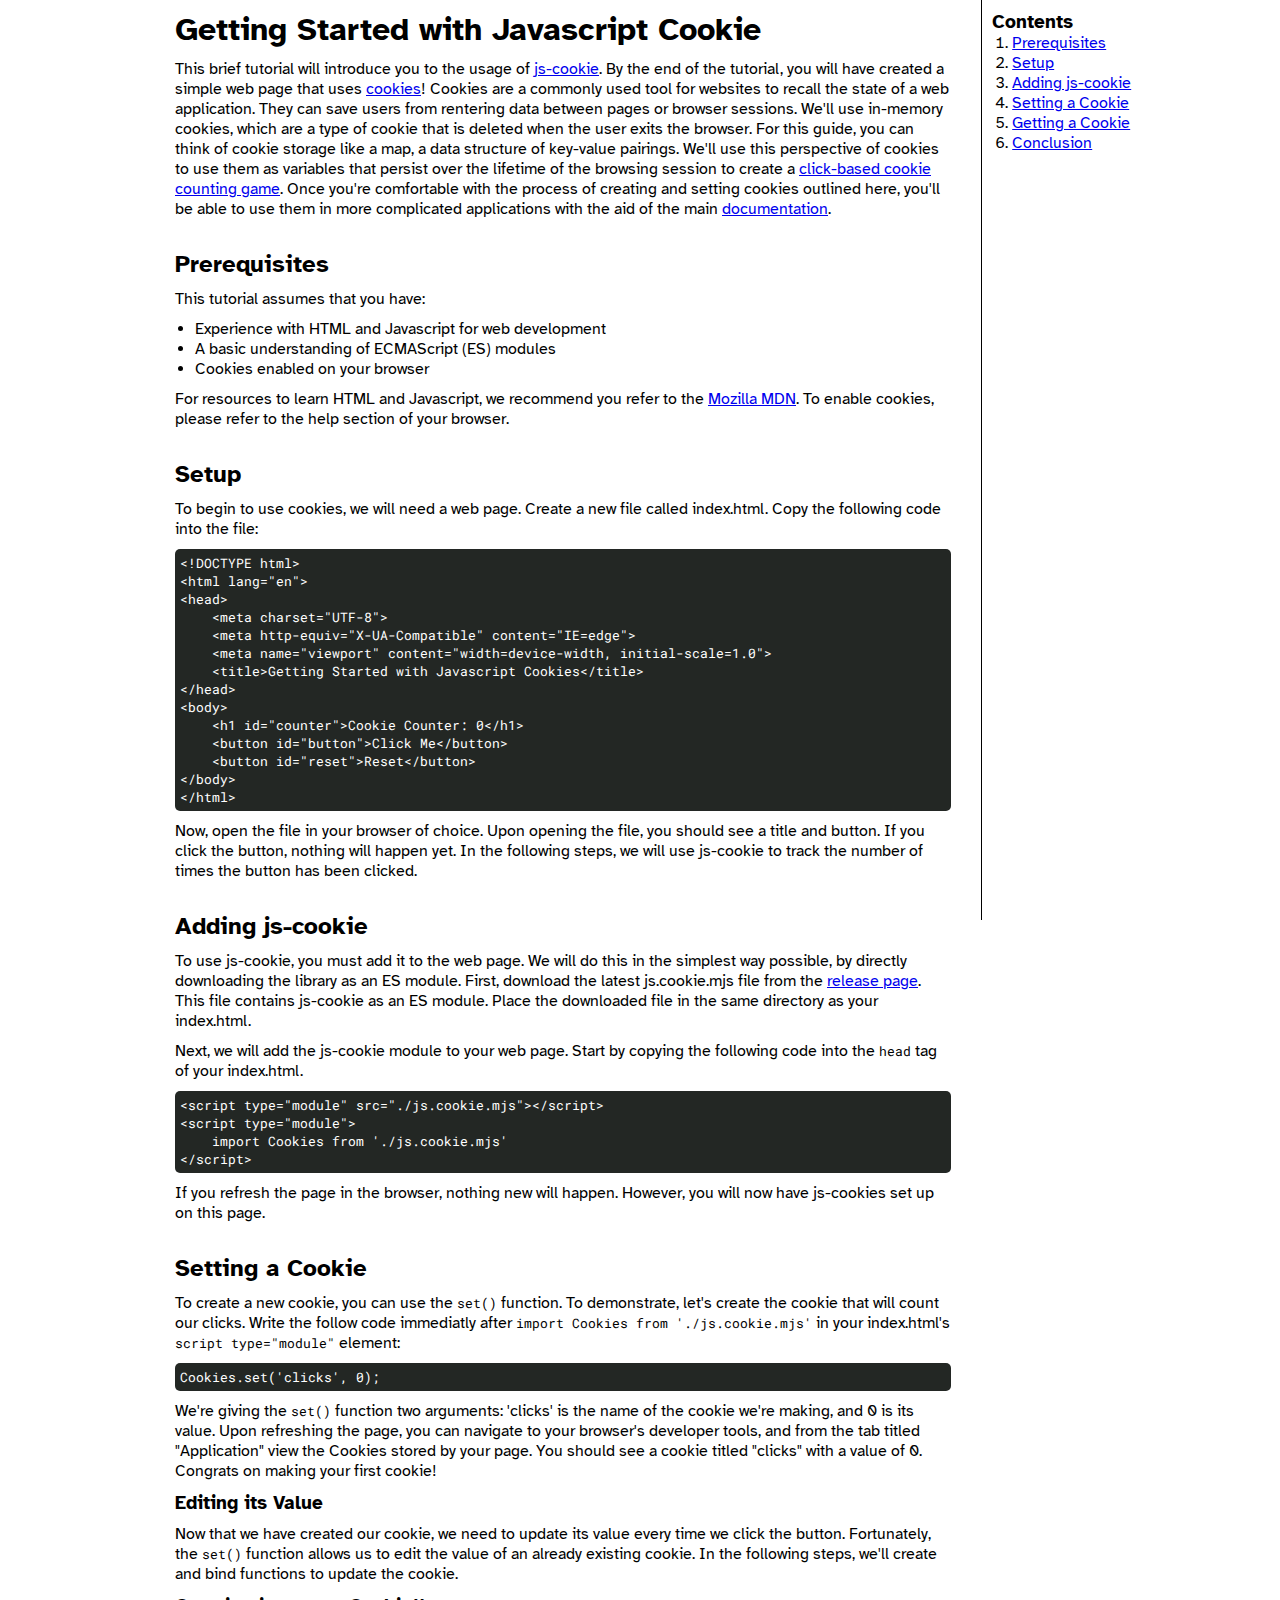
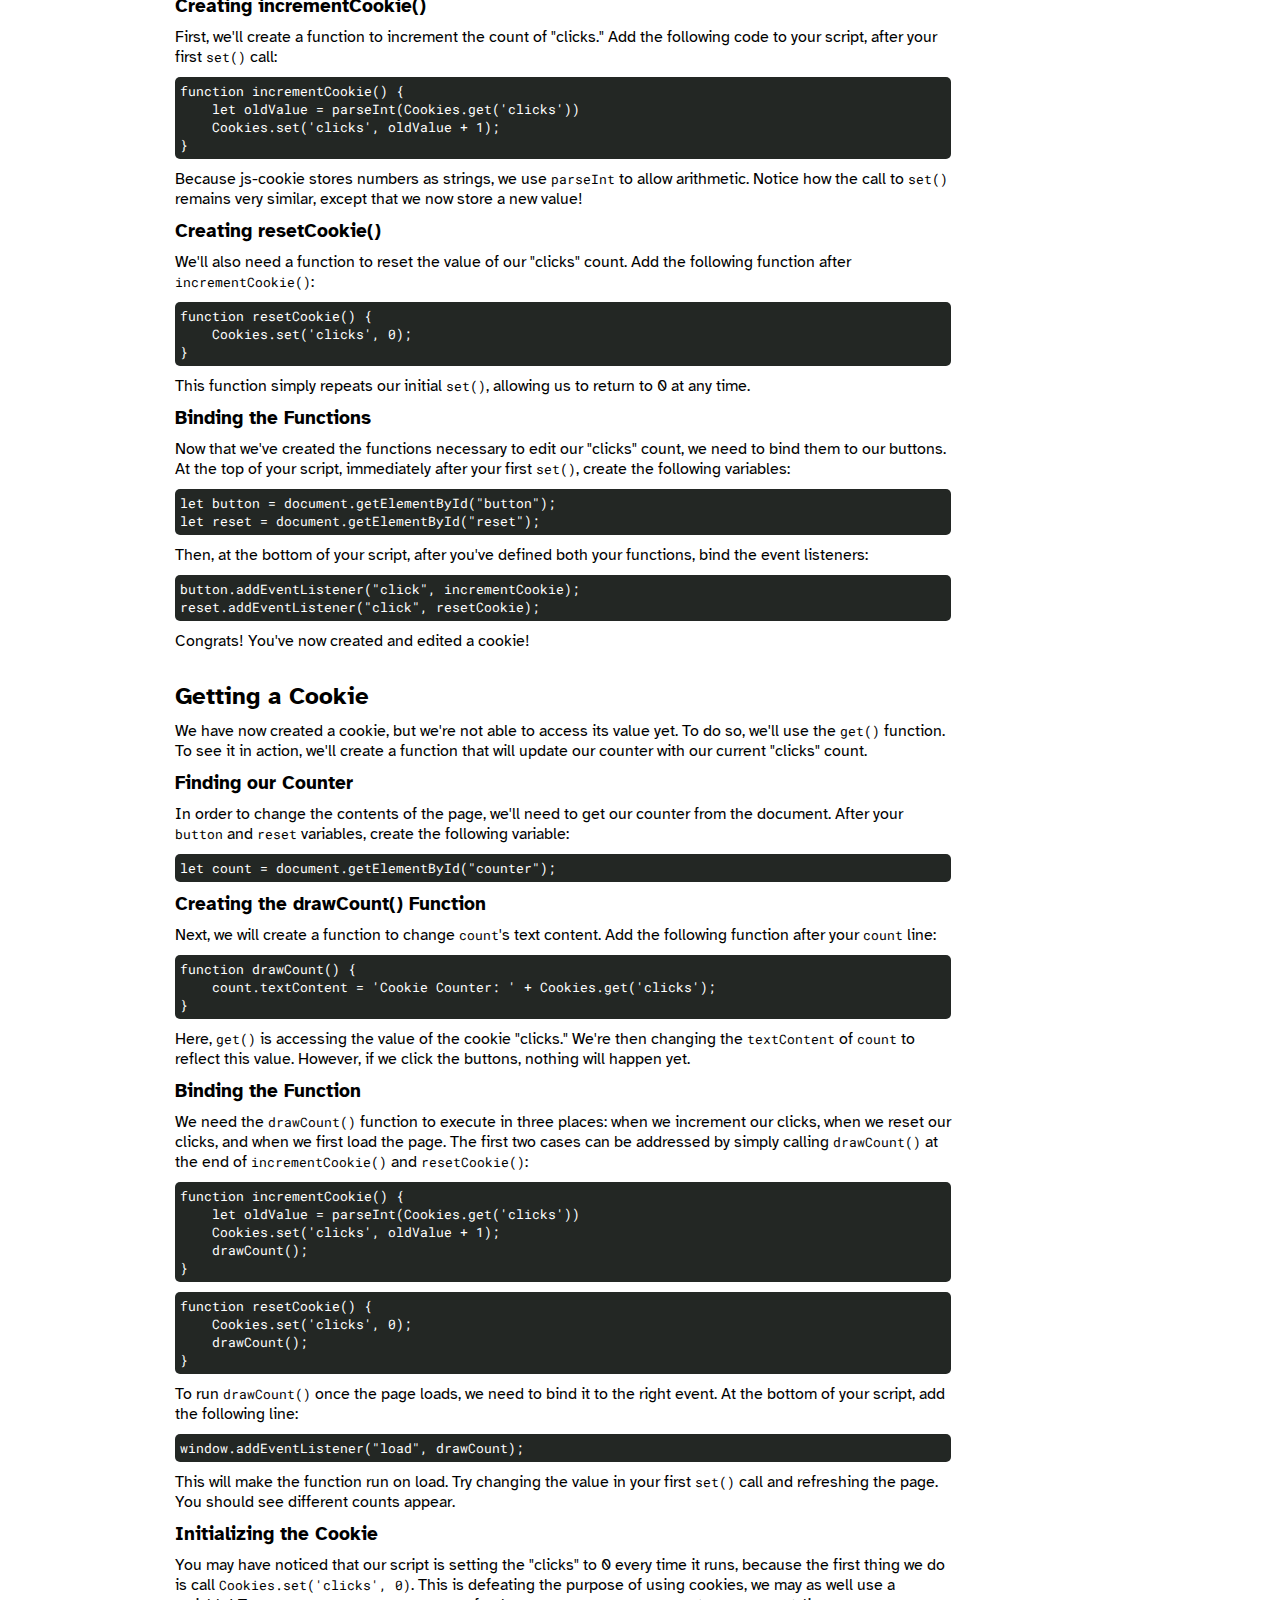
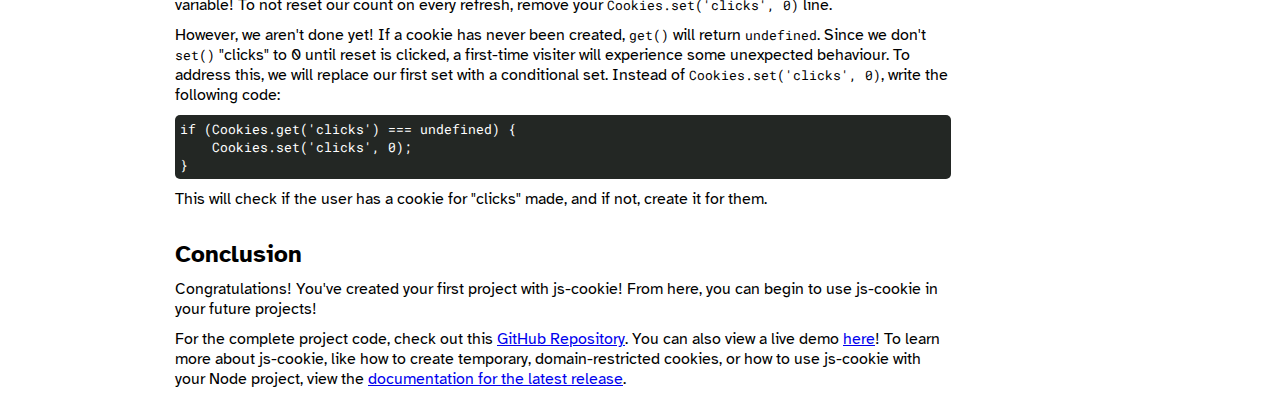
==== commit b22afdae: "more visuals" ====
--- a/index.html
+++ b/index.html
@@ -9,9 +9,10 @@
 </head>
 <body>
     <div class="blog">
-        <h1>Getting Started with Javascript Cookie</h1>
+        
         <div class="flex">
             <div class="article">
+                <h1>Getting Started with Javascript Cookie</h1>
 
                 <p>
                     This brief tutorial will introduce you to the usage of <a href="https://github.com/js-cookie/js-cookie">js-cookie</a>. 
--- a/style.css
+++ b/style.css
@@ -5,7 +5,6 @@
 }
 
 body {
-    background: linear-gradient(#e66465, #9198e5);
     font-family: 'Atkinson Hyperlegible', sans-serif;
 }
 
@@ -23,7 +22,7 @@
 }
 
 .article, .contents, h1 {
-    padding: 10px 15px;
+    padding: 0 15px 10px 15px;
 }
 
 .article > * {
@@ -32,6 +31,11 @@
 
 .article > h2 {
     margin: 30px 0 0 0;
+}
+
+.article > h1 {
+    margin: 10px 0;
+    padding: 0;
 }
 
 li {
@@ -56,6 +60,13 @@
     width: 100%;
 }
 
+.contents > div {
+    height: 100%;
+    background-color: white;
+    border-left: 1px solid black;
+    padding: 10px;
+}
+
 .contents > * {
     position: fixed;
 }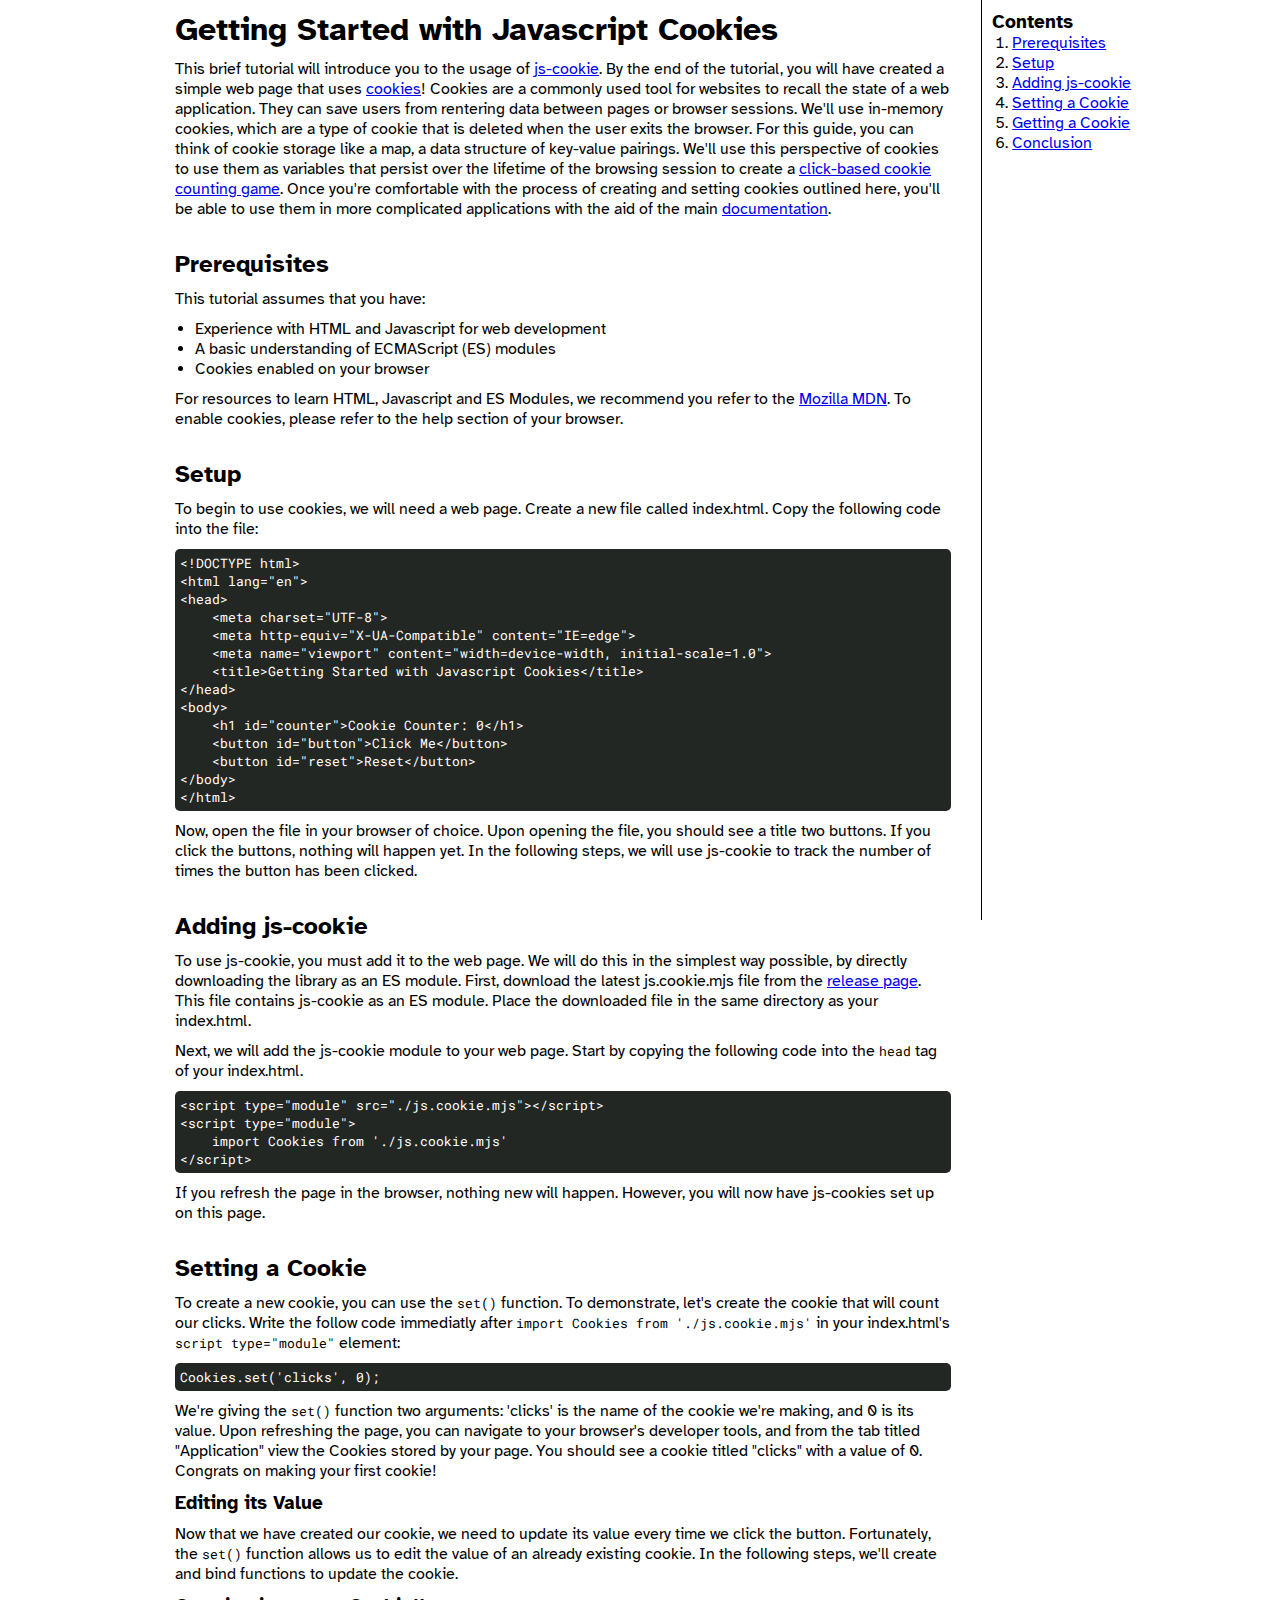
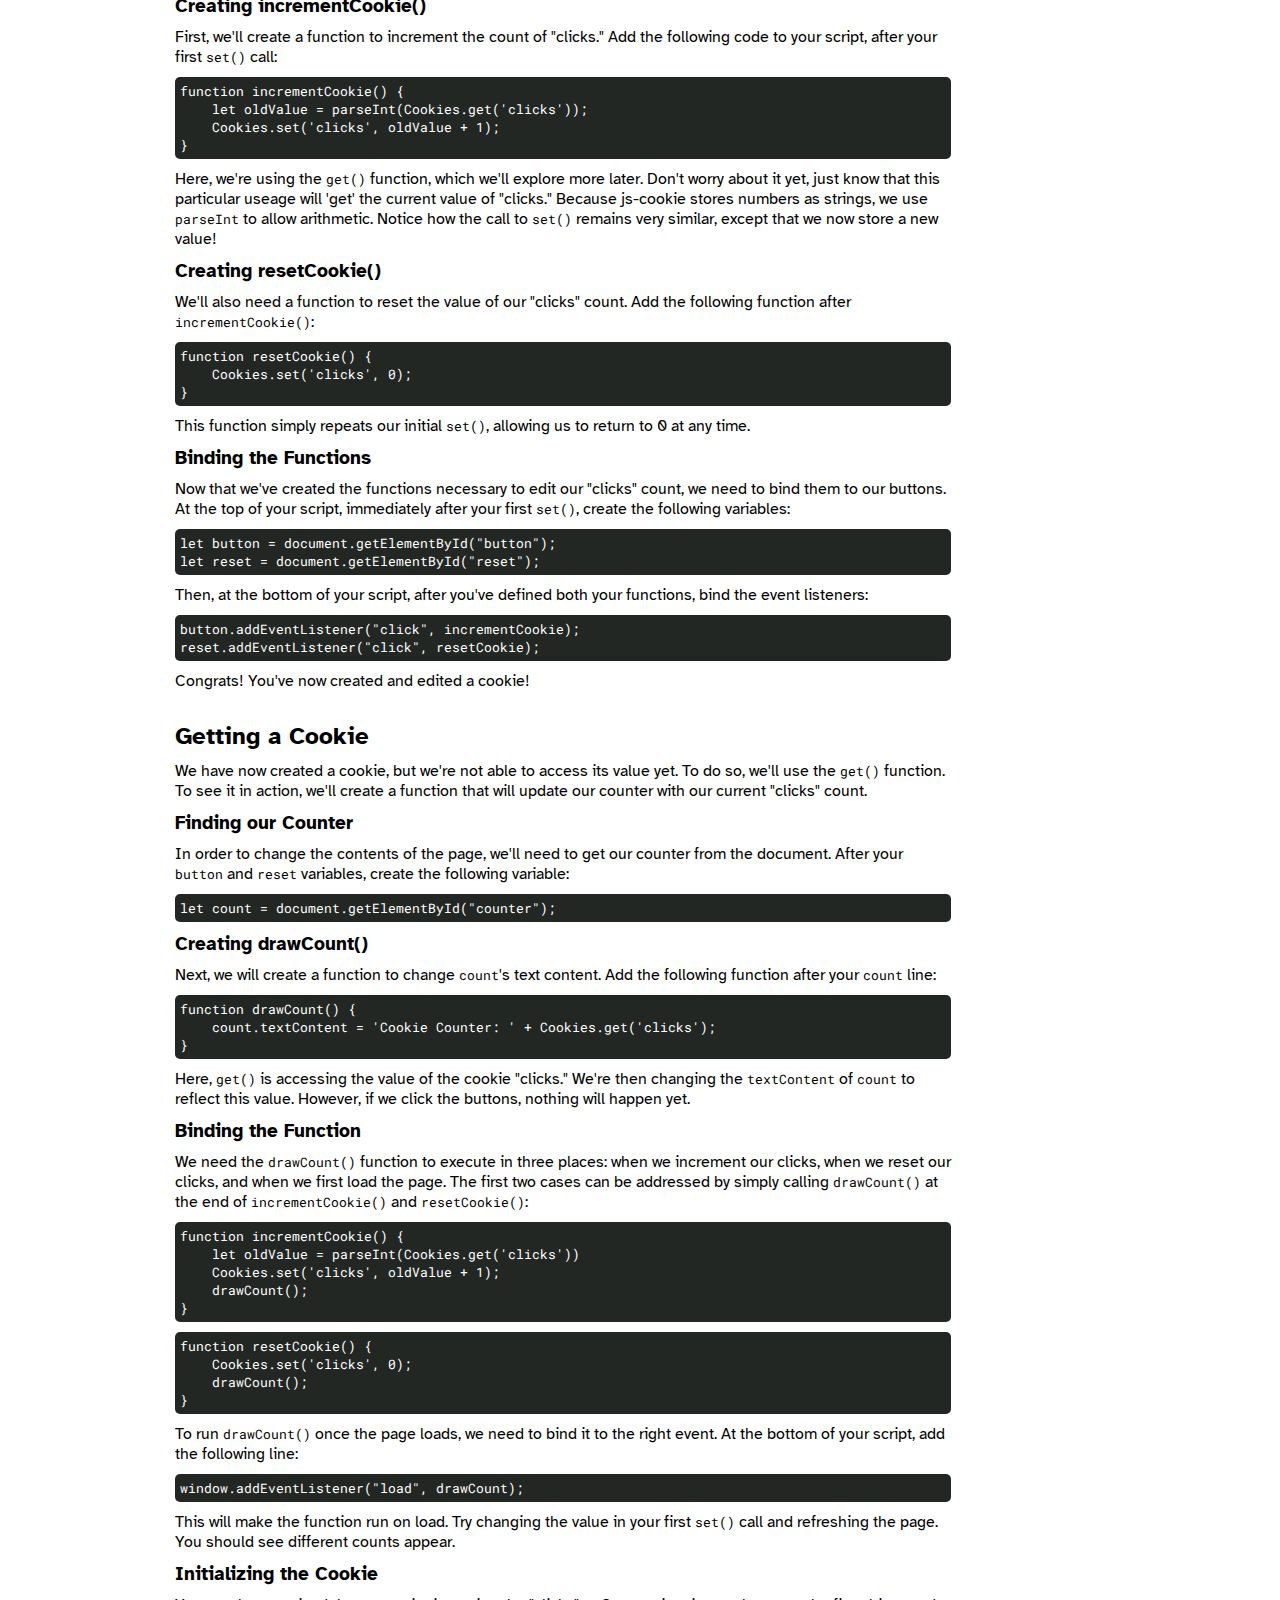
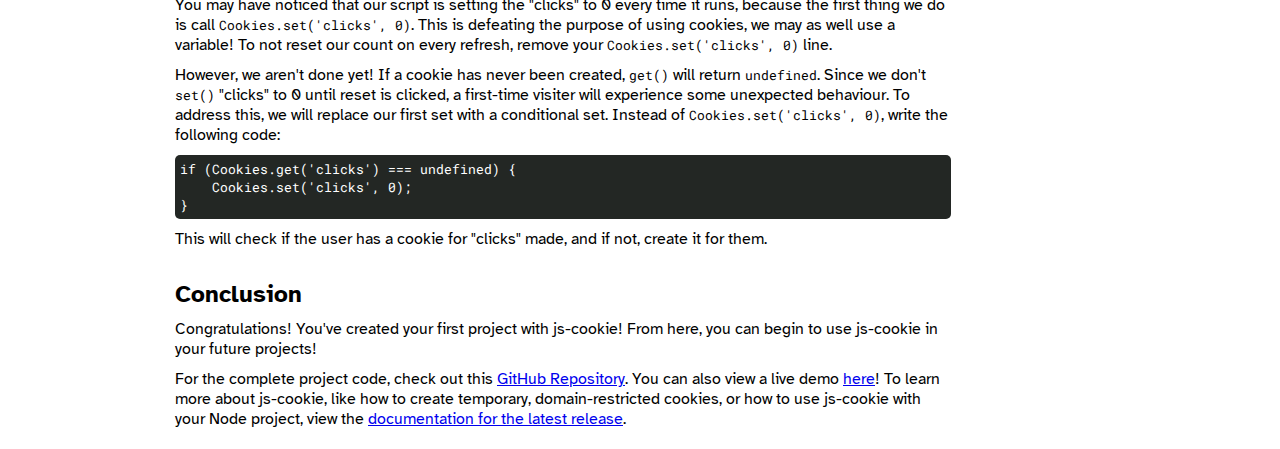
==== commit f965decd: "Finishing touches" ====
--- a/index.html
+++ b/index.html
@@ -12,7 +12,7 @@
         
         <div class="flex">
             <div class="article">
-                <h1>Getting Started with Javascript Cookie</h1>
+                <h1>Getting Started with Javascript Cookies</h1>
 
                 <p>
                     This brief tutorial will introduce you to the usage of <a href="https://github.com/js-cookie/js-cookie">js-cookie</a>. 
@@ -43,7 +43,7 @@
                     <li>Cookies enabled on your browser</li>
                 </ul>
                 <p>
-                    For resources to learn HTML and Javascript, we recommend you refer to the 
+                    For resources to learn HTML, Javascript and ES Modules, we recommend you refer to the 
                     <a href="https://developer.mozilla.org/">Mozilla MDN</a>. To enable
                     cookies, please refer to the help section of your browser.
                 </p>
@@ -72,7 +72,7 @@
                 </div>
                 <p>
                     Now, open the file in your browser of choice.
-                    Upon opening the file, you should see a title and button. If you click the button, 
+                    Upon opening the file, you should see a title two buttons. If you click the buttons, 
                     nothing will happen yet. In the following steps, we will use js-cookie to track 
                     the number of times the button has been clicked.
                 </p>
@@ -134,11 +134,13 @@
                 <div class="code">
 <pre>
 function incrementCookie() {
-    let oldValue = parseInt(Cookies.get('clicks'))
+    let oldValue = parseInt(Cookies.get('clicks'));
     Cookies.set('clicks', oldValue + 1);
 }</pre>
                 </div>
                 <p>
+                    Here, we're using the <code>get()</code> function, which we'll explore more later. Don't worry
+                    about it yet, just know that this particular useage will 'get' the current value of "clicks." 
                     Because js-cookie stores numbers as strings, we use <code>parseInt</code> to allow arithmetic. Notice
                     how the call to <code>set()</code> remains very similar, except that we now store a new value!
                 </p>
@@ -196,7 +198,7 @@
                 <div class="code">
                     <pre>let count = document.getElementById("counter");</pre>
                 </div>
-                <h3>Creating the drawCount() Function</h3>
+                <h3>Creating drawCount()</h3>
                 <p>
                     Next, we will create a function to change <code>count</code>'s text content. Add the following
                     function after your <code>count</code> line:
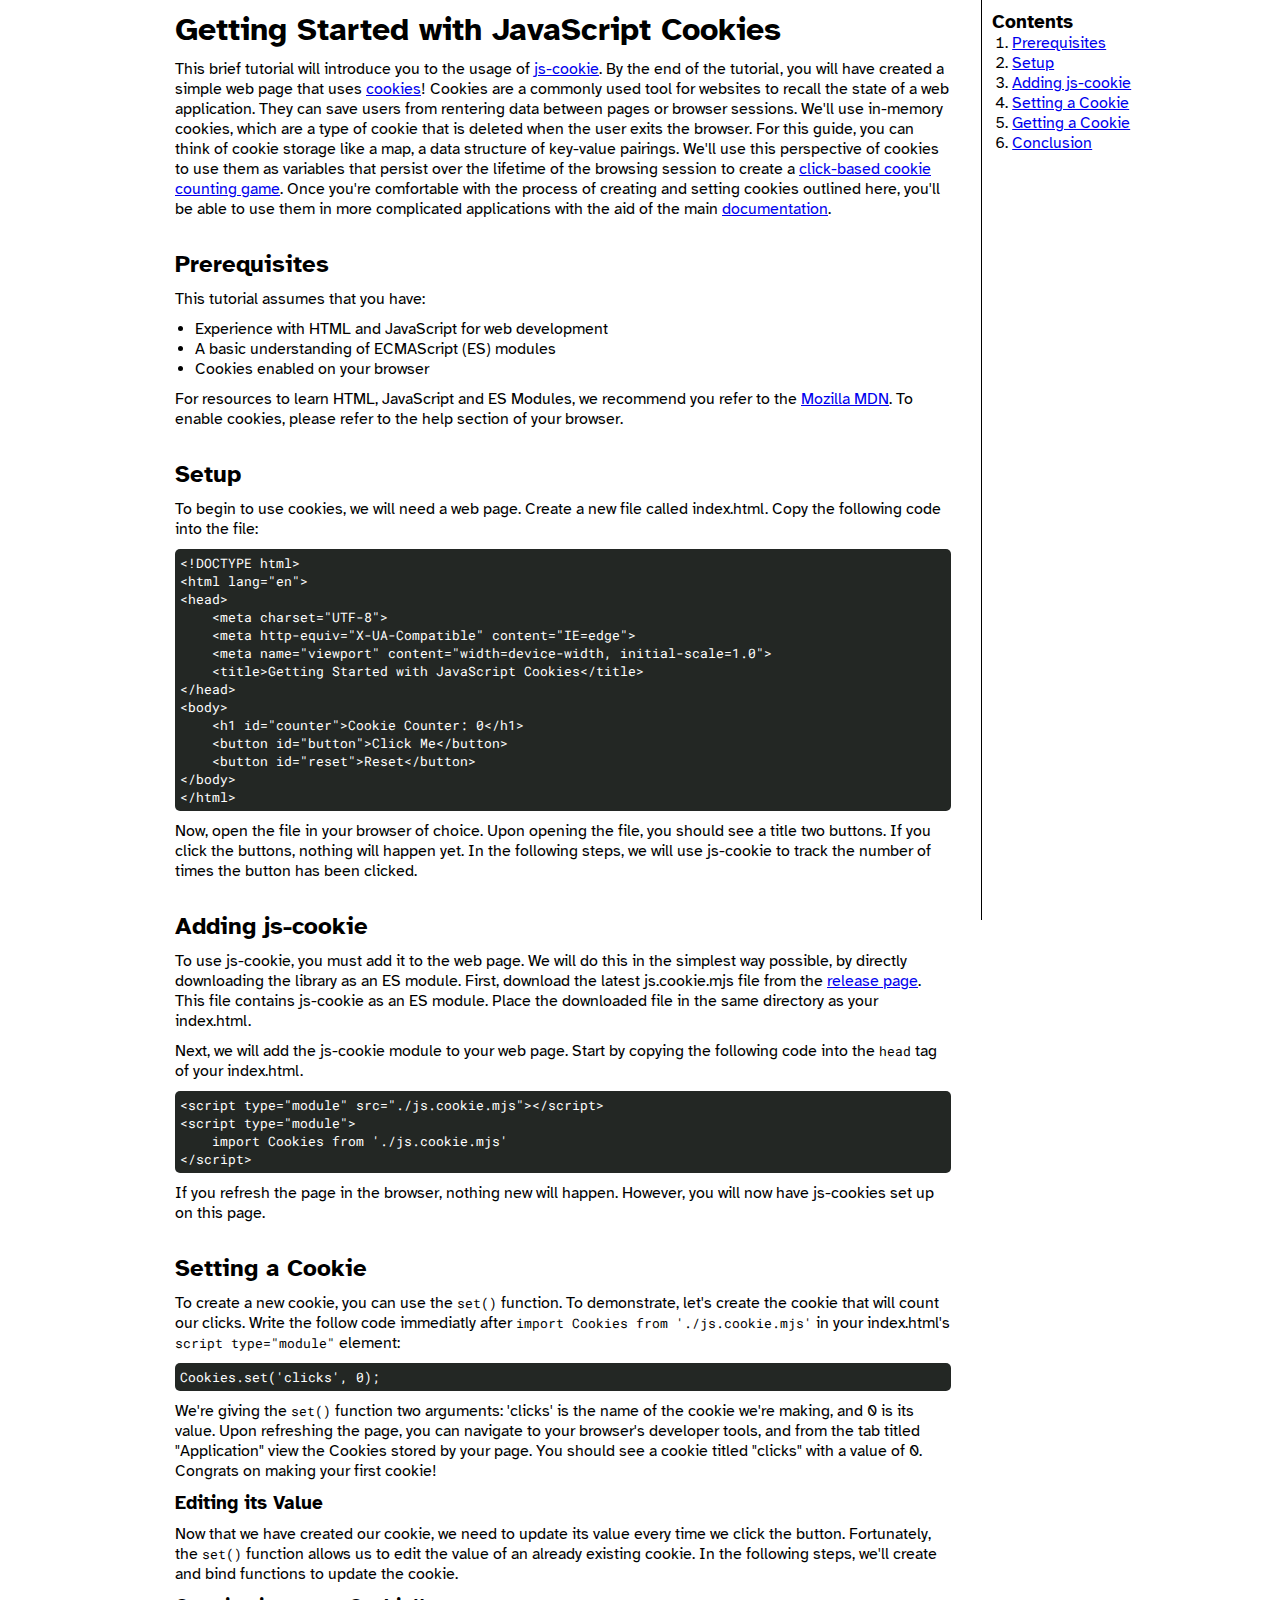
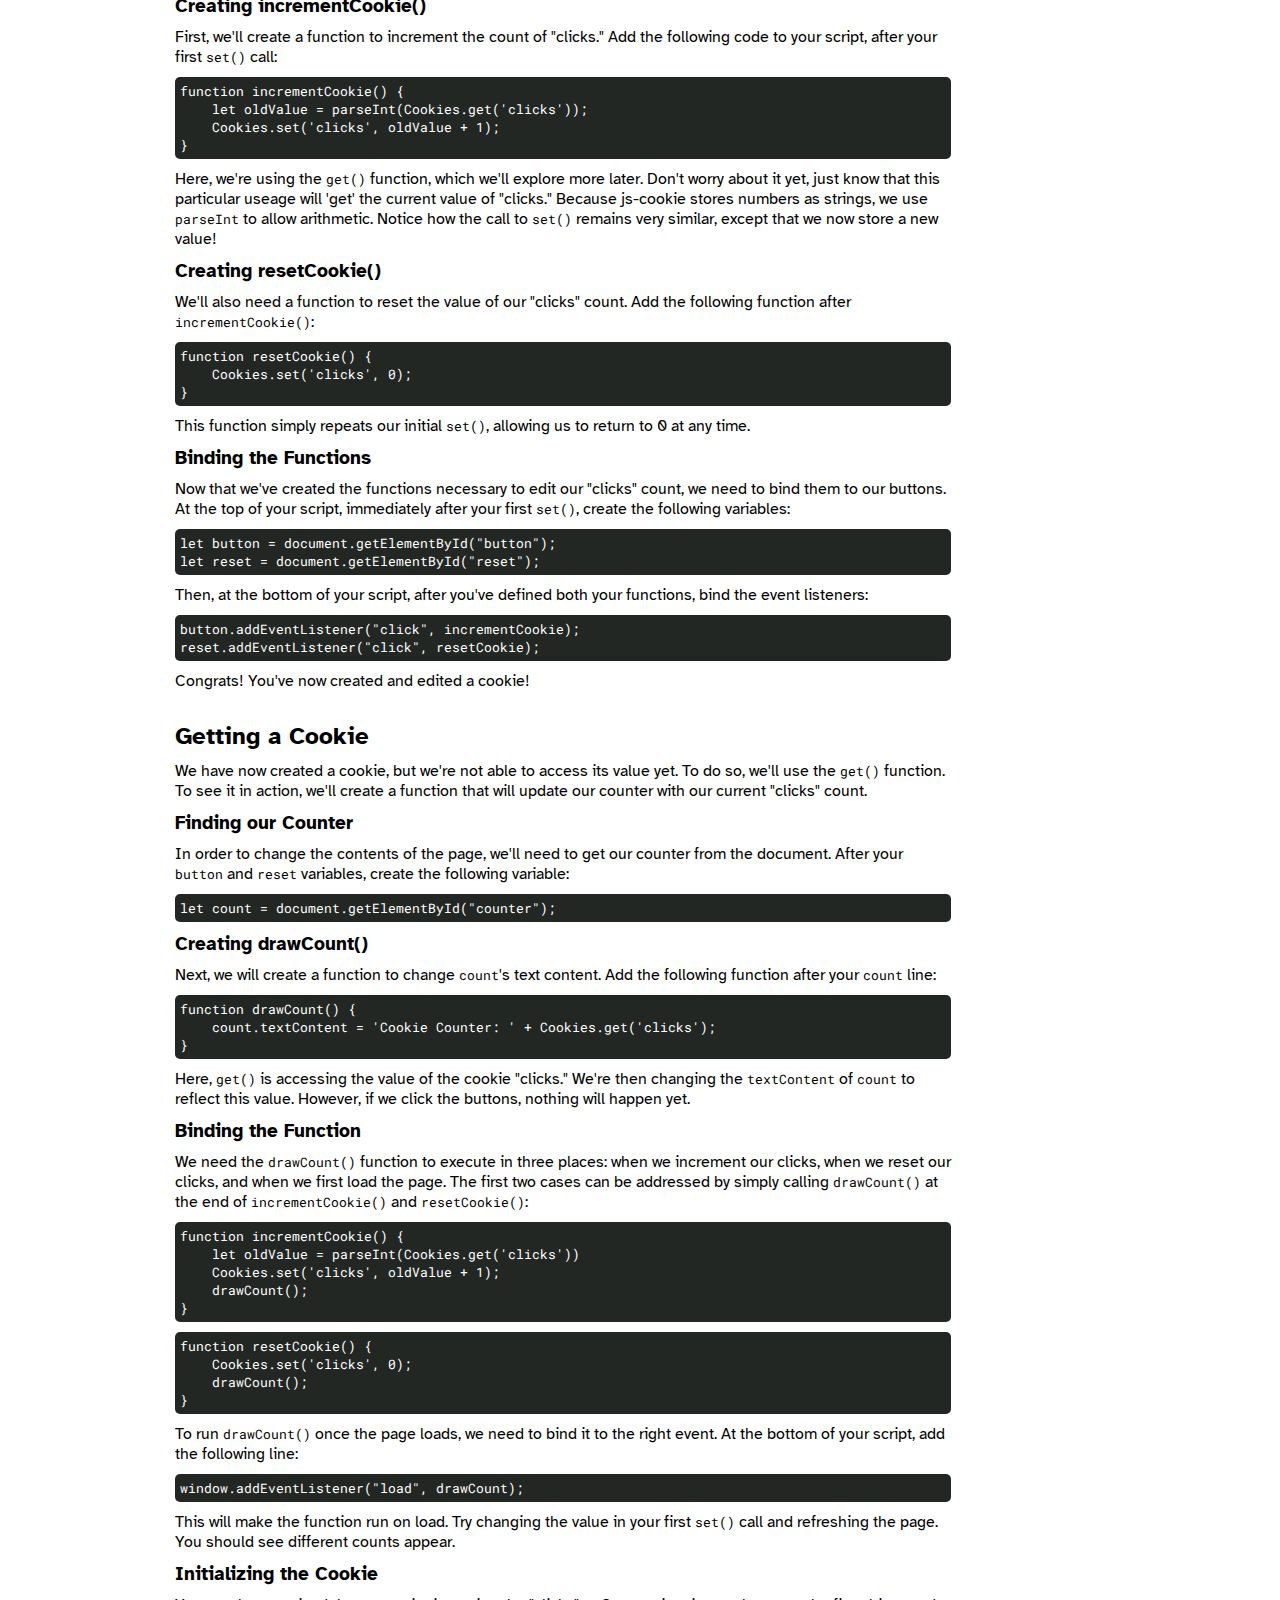
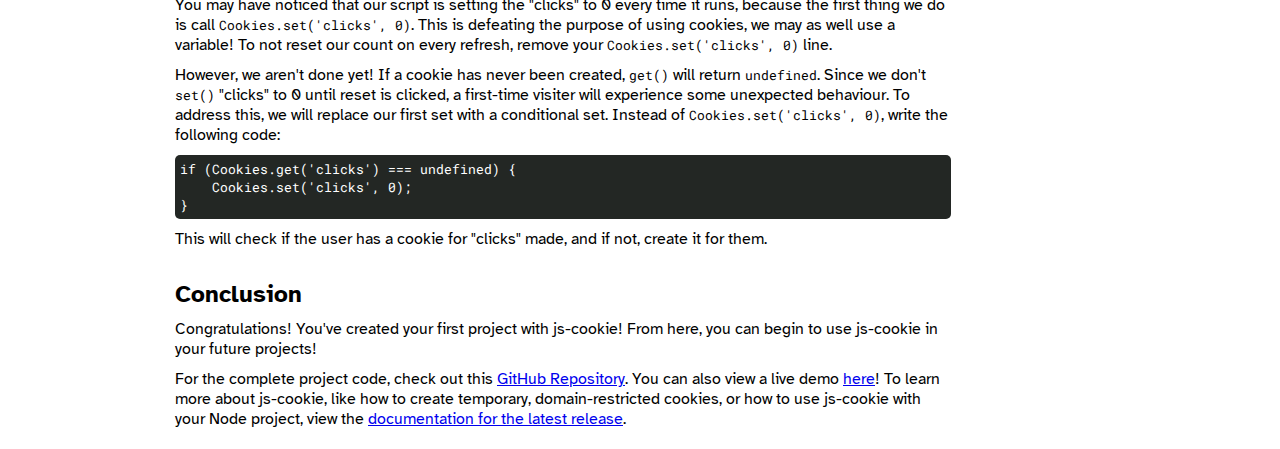
==== commit a33e682e: "Capitalization" ====
--- a/index.html
+++ b/index.html
@@ -12,7 +12,7 @@
         
         <div class="flex">
             <div class="article">
-                <h1>Getting Started with Javascript Cookies</h1>
+                <h1>Getting Started with JavaScript Cookies</h1>
 
                 <p>
                     This brief tutorial will introduce you to the usage of <a href="https://github.com/js-cookie/js-cookie">js-cookie</a>. 
@@ -38,12 +38,12 @@
                 <h2 id="prereqs">Prerequisites</h2>
                 <p>This tutorial assumes that you have:</p>
                 <ul>
-                    <li>Experience with HTML and Javascript for web development</li>
+                    <li>Experience with HTML and JavaScript for web development</li>
                     <li>A basic understanding of ECMAScript (ES) modules</li>
                     <li>Cookies enabled on your browser</li>
                 </ul>
                 <p>
-                    For resources to learn HTML, Javascript and ES Modules, we recommend you refer to the 
+                    For resources to learn HTML, JavaScript and ES Modules, we recommend you refer to the 
                     <a href="https://developer.mozilla.org/">Mozilla MDN</a>. To enable
                     cookies, please refer to the help section of your browser.
                 </p>
@@ -61,7 +61,7 @@
     &lt;meta charset="UTF-8"&gt;
     &lt;meta http-equiv="X-UA-Compatible" content="IE=edge"&gt;
     &lt;meta name="viewport" content="width=device-width, initial-scale=1.0"&gt;
-    &lt;title&gt;Getting Started with Javascript Cookies&lt;&#47;title&gt;
+    &lt;title&gt;Getting Started with JavaScript Cookies&lt;&#47;title&gt;
 &lt;/head&gt;
 &lt;body&gt;
     &lt;h1 id="counter"&gt;Cookie Counter: 0&lt;&#47;h1&gt;
